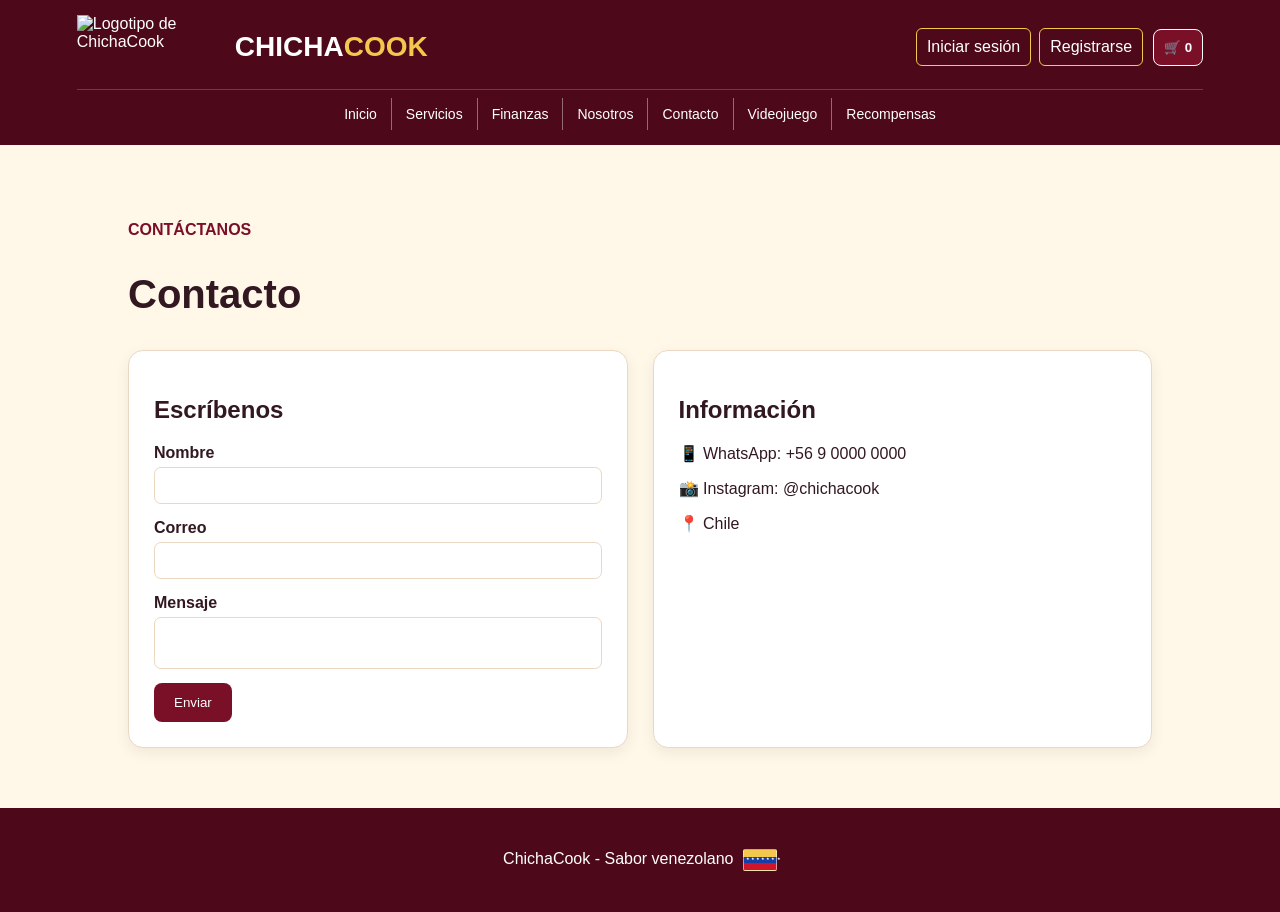
==== contacto.html @ 67ccfd41 "Add files via upload" ====
<!DOCTYPE html>
<html lang="es">
<head>
    <meta charset="UTF-8">
    <meta name="viewport" content="width=device-width, initial-scale=1.0">
    <link rel="icon" type="image/jpeg" href="imagenes/ChichaCook.png">
    <title>Contacto - ChichaCook</title>
    <link rel="stylesheet" href="css/style.css">
</head>
<body>

<header>
    <a class="logo" href="index.html" aria-label="ChichaCook, inicio">
        <img src="imagenes/ChichaCook.png" alt="Logotipo de ChichaCook">
        <span class="logo-name"><span>CHICHA</span><span class="logo-accent">COOK</span></span>
    </a>

    <nav class="main-nav" aria-label="Navegación principal">
        <a href="index.html">Inicio</a>
        <a href="servicios.html">Servicios</a>
        <a href="finanzas.html">Finanzas</a>
        <a href="nosotros.html">Nosotros</a>
        <a href="contacto.html">Contacto</a>
        <a href="videojuego.html">Videojuego</a>
        <a href="recompensas.html">Recompensas</a>
    </nav>

    <div class="header-actions">
        <nav class="account-nav" aria-label="Cuenta">
            <a href="login.html">Iniciar sesión</a>
            <a href="registrarse.html">Registrarse</a>
        </nav>
        <button type="button" onclick="mostrarCarrito()" aria-label="Mostrar carrito">🛒 <b id="cantidad">0</b></button>
    </div>
</header>

<section class="seccion">
    <p class="amarillo">CONTÁCTANOS</p>
    <h1>Contacto</h1>

    <div class="contacto">
        <div class="tarjeta">
            <h2>Escríbenos</h2>

            <form onsubmit="enviar(event)">
                <label>Nombre</label>
                <input id="nombre" type="text" required>

                <label>Correo</label>
                <input type="email" required>

                <label>Mensaje</label>
                <textarea required></textarea>

                <button class="boton" type="submit">Enviar</button>
            </form>
        </div>

        <div class="tarjeta">
            <h2>Información</h2>
            <p>📱 WhatsApp: +56 9 0000 0000</p>
            <p>📸 Instagram: @chichacook</p>
            <p>📍 Chile</p>
        </div>
    </div>
</section>

<footer>
    <p>ChichaCook - Sabor venezolano <span class="bandera-venezuela" role="img" aria-label="Bandera de Venezuela"></span></p>
</footer>

<div id="carrito" class="carrito"></div>

<script src="js/script.js"></script>
</body>
</html>
---- css/style.css ----
body {
    margin: 0;
    min-height: 100vh;
    display: flex;
    flex-direction: column;
    font-family: Arial;
    background: #fff8e8;
    color: #321820;
}

header {
    background: #4d0919;
    color: white;
    padding: 15px 6%;
    display: flex;
    align-items: center;
    flex-wrap: wrap;
    gap: 18px;
}

.logo {
    display: flex;
    align-items: center;
    gap: 8px;
    margin-right: auto;
    color: inherit;
    flex-shrink: 0;
    text-decoration: none;
}

.logo img {
    display: block;
    width: 150px;
    height: 64px;
    object-fit: contain;
}

.logo-name {
    color: white;
    font-size: 28px;
    font-weight: bold;
    line-height: 1;
    white-space: nowrap;
}

.logo-accent {
    color: #f2c94c;
}

.logo:focus-visible {
    outline: 2px solid #f2c94c;
    outline-offset: 4px;
}

header h2 {
    margin-right: 0;
}

header h2 span {
    color: #f2c94c;
}

.main-nav,
.account-nav {
    display: flex;
    align-items: center;
}

.main-nav {
    gap: 0;
}

.main-nav a {
    padding: 8px 11px;
    border-right: 1px solid #ffffff66;
    white-space: nowrap;
}

.main-nav a:last-child {
    border-right: 0;
}

.account-nav {
    gap: 8px;
}

.account-nav a {
    padding: 9px 10px;
    border: 1px solid #f2c94c;
    border-radius: 6px;
    white-space: nowrap;
}

.session-user {
    color: white;
    font-weight: bold;
    white-space: nowrap;
}

.session-points {
    padding: 7px 9px;
    color: #4d0919;
    background: #fff8e8;
    border: 1px solid #f2c94c;
    border-radius: 6px;
    font-size: 13px;
    font-weight: bold;
    white-space: nowrap;
}

.account-nav .logout-button {
    padding: 9px 10px;
    color: white;
    background: #7a1028;
    border: 1px solid #f2c94c;
    border-radius: 6px;
    white-space: nowrap;
}

.header-actions {
    display: flex;
    align-items: center;
    gap: 10px;
}

.main-nav a,
.account-nav a {
    color: white;
    text-decoration: none;
}

.main-nav a:hover,
.account-nav a:hover {
    color: #f2c94c;
}

header button {
    background: #7a1028;
    color: white;
    border: 1px solid white;
    padding: 10px;
    border-radius: 8px;
    cursor: pointer;
}

.inicio {
    padding: 80px 10%;
    display: flex;
    justify-content: space-between;
    align-items: center;
    gap: 30px;
}

.inicio div {
    max-width: 550px;
}

.inicio h1 {
    font-size: 50px;
}

.inicio h1 span {
    color: #7a1028;
}

.inicio a:not(.boton) {
    color: #7a1028;
    font-weight: bold;
}

.amarillo {
    color: #7a1028;
    font-weight: bold;
}

.boton {
    display: inline-block;
    background: #7a1028;
    color: white;
    border: none;
    padding: 12px 20px;
    border-radius: 8px;
    text-decoration: none;
    cursor: pointer;
    margin-top: 10px;
}

.boton:hover {
    background: #9d2940;
}

.seccion {
    padding: 60px 10%;
}

.seccion h1 {
    font-size: 40px;
}

.seccion h2 a {
    color: #7a1028;
    text-decoration: none;
}

.tarjeta {
    background: white;
    padding: 25px;
    border-radius: 15px;
    border: 1px solid #ead8c2;
    box-shadow: 0 5px 15px #0001;
}

.tarjetas {
    display: flex;
    gap: 20px;
    margin: 30px 0;
}

.tarjetas .tarjeta,
.precio {
    flex: 1;
}

.precio {
    background: #7a1028;
    color: white;
    padding: 25px;
    border-radius: 15px;
}

.precio h2 {
    color: #f2c94c;
}

.pedido {
    display: flex;
    gap: 25px;
}

.pedido .tarjeta {
    flex: 1;
}

label {
    display: block;
    margin-top: 15px;
    font-weight: bold;
}

select,
input,
textarea {
    width: 100%;
    padding: 10px;
    margin-top: 5px;
    border: 1px solid #ead8c2;
    border-radius: 7px;
    box-sizing: border-box;
}

textarea {
    resize: none;
}

.vaso {
    font-size: 80px;
}

.contacto {
    display: flex;
    gap: 25px;
}

.contacto .tarjeta {
    flex: 1;
}

.login-container {
    display: grid;
    grid-template-columns: minmax(240px, 360px) minmax(300px, 440px);
    align-items: stretch;
    justify-content: center;
    gap: 24px;
    padding: 55px 20px;
}

.auth-welcome {
    display: flex;
    flex-direction: column;
    justify-content: center;
    padding: 38px 32px;
    color: white;
    background: #4d0919;
    border-bottom: 6px solid #f2c94c;
    border-radius: 8px;
    box-sizing: border-box;
}

.auth-welcome h1 {
    margin: 8px 0 14px;
    color: white;
    font-size: 34px;
}

.auth-welcome p:last-child {
    margin-bottom: 0;
    line-height: 1.6;
}

.auth-eyebrow {
    margin: 0;
    color: #f2c94c;
    font-size: 13px;
    font-weight: bold;
}

.login-form,
.register-form {
    width: 100%;
    max-width: 440px;
    padding: 30px;
    background: white;
    border: 2px solid #7a1028;
    border-top: 6px solid #f2c94c;
    border-radius: 8px;
    box-shadow: 0 8px 24px #4d091922;
    box-sizing: border-box;
}

.login-form h2,
.register-form h2 {
    margin: 0 0 22px;
    color: #7a1028;
    text-align: center;
}

.login-form input:focus,
.register-form input:focus {
    outline: 2px solid #f2c94c;
    border-color: #7a1028;
}

.password-field {
    position: relative;
}

.password-field input {
    padding-right: 82px;
}

.password-toggle {
    position: absolute;
    top: 50%;
    right: 8px;
    padding: 6px 8px;
    color: #7a1028;
    background: white;
    border: 0;
    border-radius: 5px;
    font: inherit;
    font-size: 13px;
    font-weight: bold;
    cursor: pointer;
    transform: translateY(-50%);
}

.password-toggle:focus-visible {
    outline: 2px solid #f2c94c;
    outline-offset: 2px;
}

.btn-submit {
    width: 100%;
    margin-top: 22px;
    padding: 12px 18px;
    color: white;
    background: #7a1028;
    border: 0;
    border-radius: 6px;
    font: inherit;
    font-weight: bold;
    cursor: pointer;
}

.btn-submit:hover {
    background: #9d2940;
}

.form-footer {
    margin-top: 18px;
    text-align: center;
}

.form-footer a {
    color: #7a1028;
}

.recovery-link {
    display: block;
    margin: 12px auto 0;
    padding: 0;
    color: #7a1028;
    background: none;
    border: 0;
    font: inherit;
    text-decoration: underline;
    cursor: pointer;
}

.recovery-dialog {
    width: min(440px, calc(100% - 40px));
    max-width: none;
    padding: 0;
    border: 2px solid #7a1028;
    border-top: 6px solid #f2c94c;
    border-radius: 8px;
    box-shadow: 0 12px 36px #0004;
}

.recovery-dialog::backdrop {
    background: #32182099;
}

.recovery-form {
    position: relative;
    padding: 30px;
}

.recovery-form h2 {
    margin: 0 32px 12px 0;
    color: #7a1028;
}

.recovery-form input:focus {
    outline: 2px solid #f2c94c;
    border-color: #7a1028;
}

.recovery-notice,
.recovery-message {
    line-height: 1.5;
}

.recovery-notice {
    margin: 0 0 18px;
    color: #5c4a4d;
    font-size: 14px;
}

.recovery-message {
    margin: 14px 0 0;
    color: #4d0919;
    font-weight: bold;
}

.recovery-close {
    position: absolute;
    top: 12px;
    right: 14px;
    padding: 2px 8px;
    color: #4d0919;
    background: transparent;
    border: 0;
    font-size: 26px;
    cursor: pointer;
}

footer {
    background: #4d0919;
    color: white;
    text-align: center;
    padding: 25px;
    margin-top: auto;
}

.bandera-venezuela {
    position: relative;
    display: inline-block;
    width: 34px;
    height: 22px;
    margin-left: 5px;
    vertical-align: middle;
    border: 1px solid #ffffff88;
    border-radius: 2px;
    background: linear-gradient(to bottom, #f2c94c 0 33.33%, #173ea5 33.33% 66.66%, #cf142b 66.66% 100%);
    box-sizing: border-box;
}

.bandera-venezuela::after {
    position: absolute;
    top: 7px;
    left: 2px;
    width: calc(100% - 4px);
    color: white;
    content: "★ ★ ★ ★ ★ ★ ★";
    font-size: 4px;
    line-height: 1;
    text-align: center;
    white-space: nowrap;
}

.carrito {
    display: none;
    position: fixed;
    right: 20px;
    top: 80px;
    width: 300px;
    max-width: calc(100% - 40px);
    max-height: calc(100vh - 100px);
    overflow-y: auto;
    background: white;
    padding: 20px;
    border: 3px solid #f2c94c;
    border-radius: 15px;
    box-shadow: 0 5px 20px #0004;
    z-index: 10;
    box-sizing: border-box;
}

.carrito.mostrar {
    display: block;
}

.cart-item {
    padding: 12px 0;
    border-bottom: 1px solid #ead8c2;
}

.cart-item label {
    margin-top: 8px;
}

.cart-actions {
    display: flex;
    gap: 8px;
}

.cart-actions .boton {
    flex: 1;
    margin-top: 8px;
    padding: 9px 10px;
}

.trabajadores {
    display: grid;
    grid-template-columns: repeat(3, 1fr);
    gap: 20px;
    margin-top: 30px;
}

.trabajador {
    background: white;
    padding: 25px;
    text-align: center;
    border-radius: 15px;
    border: 1px solid #ead8c2;
    box-shadow: 0 5px 15px #0001;
}

.trabajador h2 {
    color: #7a1028;
    margin-bottom: 5px;
}

.trabajador h3 {
    color: #9d2940;
}

.foto {
    font-size: 65px;
    background: #f8e7b6;
    width: 100px;
    height: 100px;
    margin: auto;
    border-radius: 50%;
    display: flex;
    align-items: center;
    justify-content: center;
    object-fit: cover;
}

.trabajador img.foto {
    display: block;
    width: 150px;
    height: 150px;
    border: 4px solid #f2c94c;
    outline: 3px solid #7a1028;
    box-sizing: border-box;
    object-position: center 25%;
    box-shadow: 0 4px 12px #4d091933;
}

.game-result-popup {
    position: fixed;
    top: 50%;
    left: 50%;
    z-index: 1000;
    display: grid;
    min-width: 230px;
    max-width: calc(100% - 32px);
    box-sizing: border-box;
    gap: 8px;
    padding: 22px 28px;
    color: #321820;
    background: white;
    border: 2px solid #d9b544;
    border-radius: 14px;
    box-shadow: 0 12px 36px #0005;
    text-align: center;
    visibility: hidden;
    opacity: 0;
    pointer-events: none;
    transform: translate(-50%, -45%) scale(.96);
    transition: opacity 160ms ease, transform 160ms ease, visibility 160ms;
}

.game-result-popup.is-visible {
    visibility: visible;
    opacity: 1;
    transform: translate(-50%, -50%) scale(1);
}

.game-result-popup strong {
    font-size: 24px;
}

.game-result-popup span {
    font-size: 17px;
    font-weight: bold;
}

.game-result-popup.is-win {
    min-width: min(380px, calc(100vw - 32px));
    gap: 12px;
    padding: 34px 40px;
    color: #124b32;
    background: linear-gradient(145deg, #fffef7, #e4f8e9);
    border: 4px solid #248451;
    box-shadow: 0 18px 55px #0007, 0 0 0 8px #f2c94c66;
}

.game-result-popup.is-win strong {
    font-size: clamp(34px, 8vw, 46px);
    text-shadow: 0 2px #f2c94c;
}

.game-result-popup.is-win span {
    font-size: clamp(22px, 5vw, 28px);
}

.game-result-popup.is-loss {
    color: #8f1025;
    background: linear-gradient(145deg, #fffafa, #ffe3e6);
    border: 4px solid #c51f35;
}

.game-result-popup.is-visible.is-loss {
    animation: game-loss-border-pulse 700ms ease-in-out infinite alternate;
}

.game-result-popup.is-loss strong {
    color: #b3122b;
    font-size: 30px;
}

@keyframes game-loss-border-pulse {
    from {
        border-color: #c51f35;
        box-shadow: 0 12px 36px #0005, 0 0 0 2px #c51f3544;
    }
    to {
        border-color: #850019;
        box-shadow: 0 14px 40px #0006, 0 0 0 8px #c51f3533;
    }
}

.game-result-popup.is-tie {
    border-color: #d6a900;
}

.game-confetti {
    position: fixed;
    inset: 0;
    z-index: 1001;
    overflow: hidden;
    pointer-events: none;
}

.game-confetti-piece {
    position: absolute;
    top: -24px;
    width: 10px;
    height: 16px;
    background: #f2c94c;
    animation: game-confetti-fall 2.4s ease-in forwards;
}

.game-confetti-piece:nth-child(3n) {
    background: #c51f35;
}

.game-confetti-piece:nth-child(3n + 1) {
    background: #248451;
}

.game-confetti-piece:nth-child(4n) {
    width: 8px;
    height: 12px;
    border-radius: 50%;
}

@keyframes game-confetti-fall {
    from {
        opacity: 1;
        transform: translate3d(0, -5vh, 0) rotate(0);
    }
    to {
        opacity: 0;
        transform: translate3d(var(--confetti-drift), 110vh, 0) rotate(800deg);
    }
}

.game-page {
    width: min(100% - 48px, 1040px);
    margin: 0 auto;
    padding: 48px 0 64px;
    box-sizing: border-box;
}

.game-welcome {
    display: flex;
    align-items: center;
    gap: 28px;
    padding: 32px;
    color: white;
    background: #4d0919;
    border-bottom: 6px solid #f2c94c;
    border-radius: 16px;
    box-shadow: 0 8px 24px #4d091922;
}

.blackjack-welcome-card {
    display: flex;
    width: 78px;
    height: 108px;
    flex: 0 0 auto;
    flex-direction: column;
    justify-content: space-between;
    padding: 8px;
    color: #c51f35;
    background: white;
    border: 2px solid #f2c94c;
    border-radius: 10px;
    box-shadow: 0 5px 12px #0004;
    box-sizing: border-box;
}

.blackjack-welcome-card span:last-child {
    align-self: flex-end;
    transform: rotate(180deg);
}

.blackjack-welcome-card strong {
    align-self: center;
    font-size: 36px;
    line-height: 1;
}

.roulette-welcome {
    margin-top: 30px;
}

.roulette-welcome-icon {
    display: grid;
    width: 88px;
    height: 88px;
    flex: 0 0 auto;
    place-items: center;
    color: #4d0919;
    background: #fff8e8;
    border: 3px solid #f2c94c;
    border-radius: 50%;
    font-size: 48px;
}

.game-eyebrow {
    margin: 0;
    color: #a32840;
    font-size: 13px;
    font-weight: bold;
    letter-spacing: 1.4px;
}

.game-welcome .game-eyebrow {
    color: #f2c94c;
}

.game-welcome h1 {
    margin: 8px 0 10px;
    font-size: clamp(26px, 4vw, 38px);
    line-height: 1.15;
}

.game-welcome div > p:last-child {
    margin: 0;
    color: #fff4e4;
    line-height: 1.6;
}

.blackjack-section {
    margin-top: 30px;
    padding: 28px;
    background: white;
    border: 1px solid #ead8c2;
    border-radius: 16px;
    box-shadow: 0 8px 24px #32182012;
}

.blackjack-heading,
.blackjack-footer {
    display: flex;
    align-items: center;
    justify-content: space-between;
    gap: 18px;
}

.blackjack-heading h2 {
    margin: 6px 0 0;
    color: #4d0919;
    font-size: 28px;
}

.blackjack-score {
    display: flex;
    flex-wrap: wrap;
    gap: 10px;
}

.blackjack-score span {
    padding: 10px 14px;
    color: #4d0919;
    background: #fff8e8;
    border: 1px solid #ead8c2;
    border-radius: 999px;
    white-space: nowrap;
}

.blackjack-score strong {
    margin-left: 4px;
    color: #7a1028;
}

.blackjack-table {
    display: grid;
    gap: 18px;
    margin: 24px 0;
    padding: 22px;
    background: #176244;
    border: 5px solid #4d0919;
    border-radius: 24px;
    box-shadow: inset 0 0 0 2px #f2c94c;
}

.blackjack-hand {
    min-height: 142px;
    padding: 16px;
    color: white;
    background: #ffffff0d;
    border: 1px solid #ffffff38;
    border-radius: 14px;
}

.hand-heading {
    display: flex;
    align-items: center;
    justify-content: space-between;
    gap: 12px;
}

.hand-heading h3 {
    margin: 0;
    font-size: 20px;
}

.hand-total {
    color: #f2c94c;
    font-weight: bold;
}

.playing-cards {
    display: flex;
    flex-wrap: wrap;
    gap: 12px;
    min-height: 106px;
    margin-top: 14px;
}

.playing-card {
    position: relative;
    display: flex;
    width: 72px;
    height: 102px;
    flex: 0 0 auto;
    flex-direction: column;
    justify-content: space-between;
    padding: 8px;
    color: #321820;
    background: #fffdf7;
    border: 2px solid #ead8c2;
    border-radius: 9px;
    box-shadow: 0 4px 8px #0003;
    box-sizing: border-box;
}

.playing-card.is-dealing {
    animation: card-deal 420ms cubic-bezier(.2, .8, .25, 1) both;
}

.playing-card.is-revealing {
    transform-origin: center;
    animation: card-reveal 460ms ease-out both;
}

.playing-cards .playing-card:nth-child(2) {
    animation-delay: 90ms;
}

.playing-cards .playing-card:nth-child(3) {
    animation-delay: 160ms;
}

.playing-cards .playing-card:nth-child(4) {
    animation-delay: 230ms;
}

.playing-card .card-corner {
    font-size: 16px;
    font-weight: bold;
    line-height: 1;
}

.playing-card .card-suit {
    align-self: center;
    font-size: 32px;
    line-height: 1;
}

.playing-card.is-red {
    color: #c51f35;
}

.playing-card.is-hidden {
    align-items: center;
    justify-content: center;
    color: white;
    background: repeating-linear-gradient(45deg, #7a1028, #7a1028 8px, #9d2940 8px, #9d2940 16px);
    border: 3px solid #f2c94c;
    font-size: 30px;
}

.blackjack-footer {
    padding-top: 18px;
    border-top: 1px solid #ead8c2;
}

.blackjack-footer p {
    margin: 0;
    color: #5c4045;
    font-weight: bold;
    line-height: 1.5;
}

.blackjack-footer .blackjack-message {
    flex: 1 1 240px;
    min-height: 24px;
    padding: 14px 16px;
    background: #fff8e8;
    border-left: 4px solid #f2c94c;
    border-radius: 8px;
}

.blackjack-message.is-win {
    color: #176244;
    background: #e8f5ed;
    border-left-color: #248451;
}

.blackjack-message.is-loss {
    color: #7a1028;
    background: #fff0f1;
    border-left-color: #c51f35;
}

.blackjack-message.is-tie {
    color: #634c00;
    background: #fff8d9;
    border-left-color: #d6a900;
}

.blackjack-message.message-pop {
    animation: message-pop 280ms ease-out;
}

.blackjack-actions {
    display: flex;
    flex-wrap: wrap;
    justify-content: flex-end;
    gap: 8px;
}

.bet-control {
    display: flex;
    align-items: center;
    gap: 8px;
    margin: 0;
    color: #4d0919;
    font-size: 14px;
}

.bet-control input {
    width: 100px;
    margin: 0;
    padding: 10px;
    font: inherit;
    font-weight: bold;
}

.bet-control input:focus-visible {
    outline: 2px solid #f2c94c;
    border-color: #7a1028;
}

.blackjack-actions .bet-control input:disabled {
    background: #f2ece7;
}

.blackjack-actions .boton {
    margin-top: 0;
    font: inherit;
    font-weight: bold;
}

.blackjack-actions .boton:disabled {
    background: #a99a9c;
    cursor: not-allowed;
}

.roulette-section {
    margin-top: 30px;
    padding: 28px;
    background: white;
    border: 1px solid #ead8c2;
    border-radius: 16px;
    box-shadow: 0 8px 24px #32182012;
}

.roulette-heading {
    display: flex;
    align-items: center;
    justify-content: space-between;
    gap: 18px;
}

.roulette-heading h2 {
    margin: 6px 0;
    color: #4d0919;
    font-size: 28px;
}

.roulette-heading div > p:last-child {
    margin: 0;
    color: #5c4045;
}

.roulette-countdown {
    width: 100%;
    margin: 0;
    padding: 10px 12px;
    color: #4d0919;
    background: #fff8e8;
    border: 1px solid #f2c94c;
    border-radius: 8px;
    font-size: 14px;
    font-weight: bold;
    line-height: 1.4;
    text-align: center;
}

.roulette-balance {
    flex: 0 0 auto;
    margin: 0;
    padding: 10px 14px;
    color: #4d0919;
    background: #fff8e8;
    border: 1px solid #ead8c2;
    border-radius: 999px;
    font-weight: bold;
}

.roulette-balance strong {
    color: #7a1028;
}

.roulette-layout {
    display: grid;
    grid-template-columns: minmax(0, 1fr) minmax(290px, 320px);
    align-items: start;
    gap: 24px;
    margin-top: 24px;
}

.roulette-table-wrap {
    min-width: 0;
    padding: 14px;
    overflow-x: hidden;
    background: #176244;
    border: 4px solid #4d0919;
    border-radius: 16px;
    box-shadow: inset 0 0 0 2px #f2c94c;
}

.roulette-felt {
    display: grid;
    min-width: 0;
    grid-template-columns: 38px repeat(12, minmax(0, 1fr)) 44px;
    grid-template-rows: repeat(5, 44px);
    gap: 4px;
}

.roulette-board {
    display: contents;
}

.roulette-number {
    position: relative;
    color: white;
    background: #252525;
    border: 1px solid #ffffffaa;
    border-radius: 5px;
    font: inherit;
    font-weight: bold;
    cursor: pointer;
    transition: transform 120ms ease, box-shadow 120ms ease;
}

.roulette-number.is-red {
    background: #c51f35;
}

.roulette-number.is-green {
    background: #16844f;
}

.roulette-number.is-on-bet,
.roulette-bet-choice.is-on-bet {
    box-shadow: inset 0 0 0 3px #f2c94c;
}

.roulette-chip {
    position: absolute;
    top: -6px;
    right: -5px;
    z-index: 3;
    display: grid;
    width: 19px;
    height: 19px;
    place-items: center;
    color: #4d0919;
    background: #f2c94c;
    border: 1px solid white;
    border-radius: 50%;
    font-size: 11px;
    line-height: 1;
}

.roulette-number:hover,
.roulette-number.is-selected {
    z-index: 1;
    outline: 3px solid #f2c94c;
    outline-offset: 1px;
    transform: scale(1.06);
}

.roulette-number:focus-visible,
.roulette-bet-choice:focus-visible,
.roulette-play .boton:focus-visible {
    outline: 3px solid #f2c94c;
    outline-offset: 3px;
}

.roulette-bet-options {
    display: contents;
}

.roulette-bet-choice {
    position: relative;
    width: 100%;
    min-width: 0;
    padding: 4px 2px;
    color: #321820;
    background: white;
    border: 1px solid #f2c94c;
    border-radius: 3px;
    font: inherit;
    font-size: 12px;
    font-weight: bold;
    cursor: pointer;
}

.roulette-quick-bets {
    display: flex;
    flex-wrap: wrap;
    align-items: center;
    justify-content: center;
    gap: 7px;
}

.roulette-quick-bets > span {
    width: 100%;
    color: #4d0919;
    font-size: 13px;
    font-weight: bold;
}

.roulette-chip-choice {
    min-width: 52px;
    padding: 7px 10px;
    color: #4d0919;
    background: #fff8e8;
    border: 1px solid #d9b544;
    border-radius: 999px;
    font: inherit;
    font-size: 13px;
    font-weight: bold;
    cursor: pointer;
}

.roulette-chip-choice[aria-pressed="true"] {
    color: white;
    background: #7a1028;
    border-color: #7a1028;
}

.roulette-chip-choice:disabled {
    cursor: not-allowed;
    opacity: .6;
}

.roulette-bet-choice.is-selected {
    outline: 2px solid #f2c94c;
    border-color: #7a1028;
}

.roulette-bet-choice.roulette-red {
    color: white;
    background: #c51f35;
    border-color: #c51f35;
}

.roulette-bet-choice.roulette-black {
    color: white;
    background: #252525;
    border-color: #252525;
}

.roulette-column-bet,
.roulette-dozen-bet {
    color: white;
    background: #176244;
    border-color: #f2c94c;
}

.roulette-outside-bet {
    font-size: 11px;
}

.roulette-selection {
    min-height: 22px;
    margin: 14px 0 0;
    color: white;
    font-weight: bold;
}

.roulette-pending {
    margin-top: 12px;
    padding: 12px;
    color: #321820;
    background: #fff8e8;
    border: 1px solid #f2c94c;
    border-radius: 6px;
}

.roulette-pending-heading {
    display: flex;
    align-items: center;
    justify-content: space-between;
    gap: 8px;
    font-size: 14px;
}

.roulette-clear-bets {
    padding: 5px 8px;
    color: #7a1028;
    background: white;
    border: 1px solid #d8b6bb;
    border-radius: 4px;
    font: inherit;
    font-size: 12px;
    cursor: pointer;
}

.roulette-clear-bets:disabled {
    cursor: not-allowed;
    opacity: .5;
}

.roulette-pending-list {
    display: grid;
    height: 112px;
    gap: 6px;
    margin: 10px 0 0;
    padding: 0;
    overflow-y: auto;
    overscroll-behavior: contain;
    list-style: none;
}

.roulette-pending-list li.is-empty {
    align-self: start;
    color: #806d68;
    font-style: italic;
}

.roulette-pending-list li {
    display: grid;
    grid-template-columns: minmax(0, 1fr) auto;
    align-items: center;
    gap: 8px;
    font-size: 13px;
}

@media (max-width: 600px) {
    .roulette-pending-list {
        height: 96px;
    }
}

.roulette-total-bet {
    margin: 10px 0 0;
    padding-top: 8px;
    border-top: 1px solid #ead8c2;
    font-size: 13px;
    font-weight: bold;
    line-height: 1.45;
}

.roulette-play {
    display: flex;
    align-items: center;
    flex-direction: column;
    gap: 12px;
    text-align: center;
}

.roulette-wheel {
    position: relative;
    display: grid;
    width: 320px;
    height: 320px;
    max-width: 100%;
    place-items: center;
    background: #4d0919;
    border: 8px solid #f2c94c;
    border-radius: 50%;
    box-shadow: 0 5px 14px #32182033, inset 0 0 0 6px #4d0919;
}

.roulette-wheel::before {
    position: absolute;
    z-index: 4;
    top: -2px;
    left: 50%;
    width: 0;
    height: 0;
    border-top: 20px solid #f2c94c;
    border-right: 11px solid transparent;
    border-left: 11px solid transparent;
    content: "";
    filter: drop-shadow(0 2px 2px #0008);
    transform: translateX(-50%);
}

.roulette-wheel-ring {
    position: absolute;
    inset: 8px;
    --wheel-radius: 126px;
    overflow: hidden;
    border: 3px solid #f2c94c;
    border-radius: 50%;
    box-shadow: inset 0 0 0 4px #4d0919;
}

.roulette-wheel-ring.is-idle {
    animation: roulette-idle-spin 90s linear infinite;
}

.roulette-wheel-number {
    position: absolute;
    top: 50%;
    left: 50%;
    z-index: 1;
    min-width: 20px;
    color: white;
    font-size: 11px;
    font-weight: bold;
    text-align: center;
    text-shadow: 0 1px 2px #000;
    user-select: none;
}

.roulette-wheel-number-label {
    display: block;
}

.roulette-wheel-ring.is-idle .roulette-wheel-number-label {
    animation: roulette-label-counter-spin 90s linear infinite;
}

.roulette-ball-track {
    position: absolute;
    z-index: 1;
    inset: 8px;
    border-radius: 50%;
    opacity: 0;
    pointer-events: none;
    transition: opacity 180ms ease;
    transform: rotate(0);
}

.roulette-ball-track.is-revealed {
    opacity: 1;
}

.roulette-ball-track.is-spinning {
    animation: roulette-ball-spin var(--ball-duration, 8500ms) cubic-bezier(.25, .1, .25, 1) both;
}

.roulette-ball-track.is-spinning .roulette-ball {
    animation: roulette-ball-drop var(--ball-duration, 8500ms) ease-in both;
}

.roulette-ball-track.is-landed .roulette-ball {
    top: 18px;
}

.roulette-ball {
    position: absolute;
    top: 2px;
    left: 50%;
    width: 12px;
    height: 12px;
    background: radial-gradient(circle at 35% 30%, #fff, #ddd 60%, #777);
    border: 1px solid #4d0919;
    border-radius: 50%;
    box-shadow: 0 1px 4px #0009;
    transform: translateX(-50%);
}

.roulette-wheel #roulette-result {
    position: relative;
    z-index: 2;
    display: grid;
    width: 66px;
    height: 66px;
    place-items: center;
    color: #f2c94c;
    background: #4d0919;
    border: 2px solid #f2c94c;
    border-radius: 50%;
    font-size: 24px;
    font-weight: bold;
}

.roulette-play .bet-control {
    justify-content: center;
}

.roulette-max-bet {
    padding: 9px 14px;
    color: #4d0919;
    background: #fff8e8;
    border: 1px solid #d9b544;
    border-radius: 6px;
    font: inherit;
    font-weight: bold;
    cursor: pointer;
}

.roulette-max-bet:hover:not(:disabled) {
    background: #f2c94c;
}

.roulette-add-bet {
    width: 100%;
    max-width: 220px;
    padding: 10px 14px;
    color: white;
    background: #176244;
    border: 1px solid #0f4b33;
    border-radius: 6px;
    font: inherit;
    font-weight: bold;
    cursor: pointer;
}

.roulette-bet-actions {
    display: grid;
    width: 100%;
    max-width: 320px;
    grid-template-columns: 1fr 1fr;
    gap: 8px;
}

.roulette-bet-actions .roulette-add-bet {
    max-width: none;
}

.roulette-undo-bet {
    padding: 10px 12px;
    color: #7a1028;
    background: white;
    border: 1px solid #d8b6bb;
    border-radius: 6px;
    font: inherit;
    font-weight: bold;
    cursor: pointer;
}

.roulette-undo-bet:disabled {
    cursor: not-allowed;
    opacity: .55;
}

.roulette-undo-bet:hover:not(:disabled) {
    background: #fff0f1;
}

.roulette-add-bet:hover:not(:disabled) {
    background: #0f4b33;
}

.roulette-play .boton {
    width: 100%;
    max-width: 220px;
    margin-top: 0;
    font: inherit;
    font-weight: bold;
}

.roulette-play .boton:disabled,
.roulette-add-bet:disabled,
.roulette-max-bet:disabled,
.roulette-bet-choice:disabled,
.roulette-number:disabled,
.bet-control input:disabled {
    cursor: not-allowed;
    opacity: .65;
}

.roulette-message {
    min-height: 42px;
    margin: 0;
    color: #5c4045;
    font-weight: bold;
    line-height: 1.5;
}

.roulette-message.is-win {
    color: #176244;
}

.roulette-message.is-loss {
    color: #7a1028;
}

@keyframes roulette-idle-spin {
    from {
        transform: rotate(var(--wheel-start-angle, 0deg));
    }
    to {
        transform: rotate(calc(var(--wheel-start-angle, 0deg) + 360deg));
    }
}

@keyframes roulette-label-counter-spin {
    from {
        transform: rotate(calc(0deg - var(--wheel-start-angle, 0deg)));
    }
    to {
        transform: rotate(calc(0deg - var(--wheel-start-angle, 0deg) - 360deg));
    }
}

@keyframes roulette-ball-spin {
    from {
        transform: rotate(var(--ball-start-angle, 0deg));
    }
    to {
        transform: rotate(var(--ball-end-angle, -1080deg));
    }
}

@keyframes roulette-ball-drop {
    from {
        top: 2px;
    }
    to {
        top: 18px;
    }
}

@keyframes card-deal {
    from {
        opacity: 0;
        transform: translate(-28px, -18px) rotate(-12deg) scale(.82);
    }
    to {
        opacity: 1;
        transform: translate(0, 0) rotate(0) scale(1);
    }
}

@keyframes card-reveal {
    from {
        opacity: .55;
        transform: rotateY(90deg);
    }
    to {
        opacity: 1;
        transform: rotateY(0);
    }
}

@keyframes message-pop {
    from {
        opacity: .5;
        transform: translateY(5px) scale(.98);
    }
    to {
        opacity: 1;
        transform: translateY(0) scale(1);
    }
}

@media (prefers-reduced-motion: reduce) {
    .game-result-popup.is-visible.is-loss {
        animation: none;
        border-color: #c51f35;
        box-shadow: 0 12px 36px #0005, 0 0 0 4px #c51f3533;
    }

    .game-confetti-piece {
        animation-duration: 1ms;
        animation-delay: 0ms !important;
    }

    .playing-card.is-dealing,
    .playing-card.is-revealing,
    .blackjack-message.message-pop,
    .roulette-wheel-ring.is-idle,
    .roulette-wheel-ring.is-idle .roulette-wheel-number-label,
    .roulette-ball-track.is-spinning,
    .roulette-ball-track.is-spinning .roulette-ball {
        animation-duration: 1ms;
        animation-iteration-count: 1;
    }
}

.rewards-page {
    width: min(100% - 48px, 1000px);
    margin: 0 auto;
    padding: 54px 0 68px;
    box-sizing: border-box;
}

.rewards-welcome {
    padding: 36px;
    color: white;
    background: #4d0919;
    border-bottom: 6px solid #f2c94c;
    border-radius: 10px;
    box-shadow: 0 8px 24px #4d091922;
}

.rewards-eyebrow {
    margin: 0;
    color: #a32840;
    font-size: 13px;
    font-weight: bold;
    letter-spacing: 1.4px;
}

.rewards-welcome .rewards-eyebrow {
    color: #f2c94c;
}

.rewards-welcome h1 {
    margin: 10px 0;
    font-size: clamp(30px, 5vw, 42px);
}

.rewards-welcome p:last-child {
    margin: 0;
    color: #fff4e4;
    line-height: 1.6;
}

.reward-card {
    display: flex;
    align-items: center;
    gap: 28px;
    margin-top: 28px;
    padding: 32px;
    background: white;
    border: 1px solid #ead8c2;
    border-left: 5px solid #f2c94c;
    border-radius: 10px;
    box-shadow: 0 8px 24px #32182012;
}

.reward-icon {
    display: grid;
    width: 144px;
    height: 144px;
    flex: 0 0 auto;
    place-items: center;
    background: #fff8e8;
    border: 2px solid #f2c94c;
    border-radius: 50%;
    font-size: 76px;
}

.reward-details h2 {
    margin: 6px 0 10px;
    color: #4d0919;
    font-size: 30px;
}

.reward-details {
    min-width: 0;
}

.reward-details > p:not(.rewards-eyebrow):not(.reward-cost):not(.redeem-message) {
    margin: 0;
    color: #5c4045;
    line-height: 1.6;
}

.reward-details .reward-balance {
    margin-top: 14px !important;
    color: #176244 !important;
    font-weight: bold;
}

.reward-status {
    display: inline-flex;
    max-width: 100%;
    margin: 12px 0 0 !important;
    padding: 7px 11px;
    color: #176244 !important;
    background: #e8f3ec;
    border-radius: 999px;
    font-size: 13px;
    font-weight: bold;
    line-height: 1.4;
}

.reward-status.is-redeemed {
    color: #5c4045 !important;
    background: #f0e9e5;
}

.reward-cost {
    margin: 18px 0 4px;
    color: #7a1028;
    font-size: 32px;
    font-weight: bold;
}

.reward-cost span {
    font-size: 17px;
}

.reward-details .boton {
    font: inherit;
    font-weight: bold;
}

.reward-details .boton:disabled {
    background: #6b806f;
    cursor: default;
}

.redeem-message {
    margin: 14px 0 0;
    color: #176244;
    font-weight: bold;
    line-height: 1.5;
}

.redeem-message.is-redeem-error {
    color: #7a1028;
}

@media (max-width: 1100px) {
    .roulette-layout {
        grid-template-columns: minmax(0, 1fr);
    }

    .roulette-play {
        display: grid;
        grid-template-columns: minmax(220px, 340px) minmax(0, 1fr);
        justify-items: center;
    }

    .roulette-wheel {
        grid-row: span 5;
    }
}

@media (min-width: 901px) {
    header {
        display: grid;
        grid-template-columns: minmax(0, 1fr) auto;
        gap: 10px 24px;
    }

    .logo {
        grid-column: 1;
        grid-row: 1;
    }

    .header-actions {
        grid-column: 2;
        grid-row: 1;
    }

    .main-nav {
        grid-column: 1 / -1;
        grid-row: 2;
        flex-wrap: wrap;
        justify-content: center;
        border-top: 1px solid #ffffff33;
        padding-top: 8px;
    }

    .main-nav a {
        padding: 8px 14px;
        font-size: 14px;
    }

    .session-user {
        max-width: 180px;
        overflow: hidden;
        text-overflow: ellipsis;
    }

    .login-container {
        width: min(calc(100% - 48px), 1040px);
        grid-template-columns: minmax(300px, .9fr) minmax(380px, 1fr);
        gap: 0;
        margin: auto;
        padding: 64px 24px;
    }

    .auth-welcome {
        padding: 48px 40px;
        border-radius: 16px 0 0 16px;
    }

    .auth-welcome h1 {
        font-size: clamp(32px, 3vw, 42px);
    }

    .login-form,
    .register-form {
        max-width: none;
        padding: 42px;
        border-left: 0;
        border-radius: 0 16px 16px 0;
    }
}

@media (max-width: 900px) {
    header {
        justify-content: space-between;
        padding-right: 4%;
        padding-left: 4%;
    }

    .logo {
        margin-right: 0;
    }

    .main-nav {
        order: 3;
        flex: 1 0 100%;
        flex-wrap: wrap;
        justify-content: center;
        padding: 5px 0;
    }

    .header-actions {
        margin-left: auto;
    }
}

@media (max-width: 700px) {
    header {
        gap: 10px;
        padding: 12px 5%;
    }

    .logo {
        margin-right: 0;
    }

    .logo img {
        width: 118px;
        height: 52px;
    }

    .logo-name {
        font-size: 23px;
    }

    .login-container {
        grid-template-columns: minmax(0, 440px);
        gap: 16px;
        padding: 36px 20px;
    }

    .auth-welcome,
    .login-form,
    .register-form {
        border-radius: 12px;
    }

    .auth-welcome {
        padding: 26px 24px;
    }

    .auth-welcome h1 {
        font-size: 28px;
    }

    .header-actions {
        flex-wrap: wrap;
        justify-content: flex-end;
        gap: 6px;
    }

    .account-nav {
        flex-wrap: wrap;
        gap: 6px;
    }

    .account-nav a {
        padding: 8px 7px;
        font-size: 13px;
    }

    .main-nav {
        display: grid;
        grid-template-columns: repeat(2, minmax(0, 1fr));
        gap: 4px;
        justify-content: stretch;
        padding: 0;
    }

    .main-nav a {
        padding: 9px 6px;
        border: 0;
        border-radius: 6px;
        background: #ffffff12;
        text-align: center;
    }

    .inicio,
    .pedido,
    .tarjetas,
    .contacto {
        flex-direction: column;
    }

    .inicio h1 {
        font-size: clamp(32px, 8vw, 42px);
        line-height: 1.1;
    }

    .inicio {
        align-items: stretch;
        padding: 44px 6%;
    }

    .inicio > div {
        max-width: none;
    }

    .inicio .boton {
        display: block;
        text-align: center;
    }

    .seccion h1 {
        font-size: clamp(30px, 7vw, 38px);
    }

    .tarjeta {
        padding: 20px;
    }

    .trabajadores {
        grid-template-columns: repeat(2, minmax(0, 1fr));
    }

    .seccion {
        padding: 40px 5%;
    }

    footer {
        padding: 20px 12px;
    }

    .carrito {
        top: 12px;
        right: 12px;
        width: min(340px, calc(100% - 24px));
        max-height: calc(100dvh - 24px);
    }

    .game-page {
        width: min(100% - 32px, 640px);
        padding: 32px 0 44px;
    }

    .rewards-page {
        width: min(100% - 32px, 640px);
        padding: 36px 0 48px;
    }

    .game-welcome {
        gap: 20px;
        padding: 26px;
    }

    .blackjack-welcome-card {
        width: 70px;
        height: 98px;
    }

    .blackjack-section {
        padding: 22px;
    }

    .blackjack-footer {
        align-items: stretch;
        flex-direction: column;
        gap: 10px;
    }

    .blackjack-footer .blackjack-message {
        flex: 0 1 auto;
        min-height: 0;
        margin: 0;
        font-size: 14px;
        padding: 9px 11px;
    }

    .blackjack-heading {
        align-items: flex-start;
        flex-direction: column;
    }

    .blackjack-table {
        padding: 14px;
    }

    .blackjack-footer .blackjack-message {
        min-height: 0;
        padding: 10px 12px;
    }

    .blackjack-footer {
        gap: 10px;
        padding-top: 12px;
    }

    .blackjack-actions {
        gap: 6px;
    }

    .roulette-section {
        padding: 22px;
    }

    .roulette-layout {
        gap: 14px;
        margin-top: 16px;
    }

    .roulette-table-wrap {
        padding: 12px;
        overflow-x: hidden;
    }

    .roulette-felt {
        min-width: 0;
        grid-template-columns: repeat(3, minmax(0, 1fr));
        grid-template-rows: repeat(13, minmax(44px, auto)) auto;
    }

    .roulette-number,
    .roulette-bet-choice {
        grid-column: auto !important;
        grid-row: auto !important;
        min-height: 44px;
    }

    .roulette-number {
        padding: 0;
        font-size: 15px;
    }

    .roulette-bet-options {
        display: grid;
        grid-column: 1 / -1;
        grid-template-columns: repeat(3, minmax(0, 1fr));
        gap: 6px;
        margin-top: 8px;
    }

    .roulette-bet-choice {
        padding: 6px 3px;
        font-size: 12px;
    }

    .roulette-layout {
        grid-template-columns: minmax(0, 1fr);
    }

    .roulette-play {
        display: grid;
        grid-template-columns: auto 1fr;
        gap: 8px;
        justify-items: center;
    }

    .roulette-countdown {
        grid-column: 1 / -1;
    }

    .roulette-selection {
        min-height: 0;
        margin-top: 8px;
    }

    .roulette-message {
        min-height: 0;
    }

    .roulette-wheel {
        grid-row: span 3;
    }
}

@media (max-width: 420px) {
    .main-nav {
        grid-template-columns: repeat(2, minmax(0, 1fr));
    }

    .trabajadores {
        grid-template-columns: minmax(0, 1fr);
    }

    .seccion {
        padding: 32px 16px;
    }

    .tarjeta {
        padding: 18px;
    }

    .login-container {
        padding: 28px 16px;
    }

    .login-form,
    .register-form,
    .recovery-form {
        padding: 22px 18px;
    }

    .game-page {
        width: min(100% - 24px, 360px);
    }

    .game-welcome {
        align-items: flex-start;
        flex-direction: column;
        padding: 22px;
    }

    .blackjack-welcome-card {
        width: 64px;
        height: 90px;
    }

    .rewards-page {
        width: min(100% - 24px, 360px);
    }

    .rewards-welcome {
        padding: 24px;
    }

    .reward-card {
        align-items: flex-start;
        flex-direction: column;
        gap: 20px;
        padding: 22px;
    }

    .reward-card .reward-details {
        width: 100%;
    }

    .reward-icon {
        width: 100px;
        height: 100px;
        font-size: 54px;
    }

    .reward-details h2 {
        font-size: 26px;
    }

    .blackjack-section {
        padding: 18px 14px;
    }

    .roulette-section {
        padding: 18px 14px;
    }

    .roulette-heading {
        align-items: flex-start;
        flex-direction: column;
    }

    .roulette-countdown {
        padding: 8px 10px;
        font-size: 13px;
    }

    .roulette-heading h2 {
        font-size: 24px;
    }

    .roulette-table-wrap {
        padding: 12px;
    }

    .roulette-play {
        grid-template-columns: 1fr;
    }

    .roulette-wheel {
        grid-row: auto;
        width: 260px;
        height: 260px;
        margin: 0 auto;
    }

    .roulette-wheel-ring {
        --wheel-radius: 114px;
    }

    .blackjack-heading h2 {
        font-size: 24px;
    }

    .blackjack-score {
        gap: 7px;
    }

    .blackjack-score span {
        padding: 8px 10px;
        font-size: 14px;
    }

    .blackjack-table {
        padding: 10px;
        border-radius: 18px;
    }

    .blackjack-hand {
        padding: 12px 10px;
    }

    .playing-cards {
        gap: 8px;
    }

    .playing-card {
        width: 60px;
        height: 86px;
        padding: 6px;
    }

    .playing-card .card-suit {
        font-size: 26px;
    }

    .blackjack-footer {
        align-items: stretch;
        flex-direction: column;
    }

    .blackjack-actions {
        justify-content: stretch;
    }

    .blackjack-actions .boton {
        flex: 1 1 130px;
    }
}
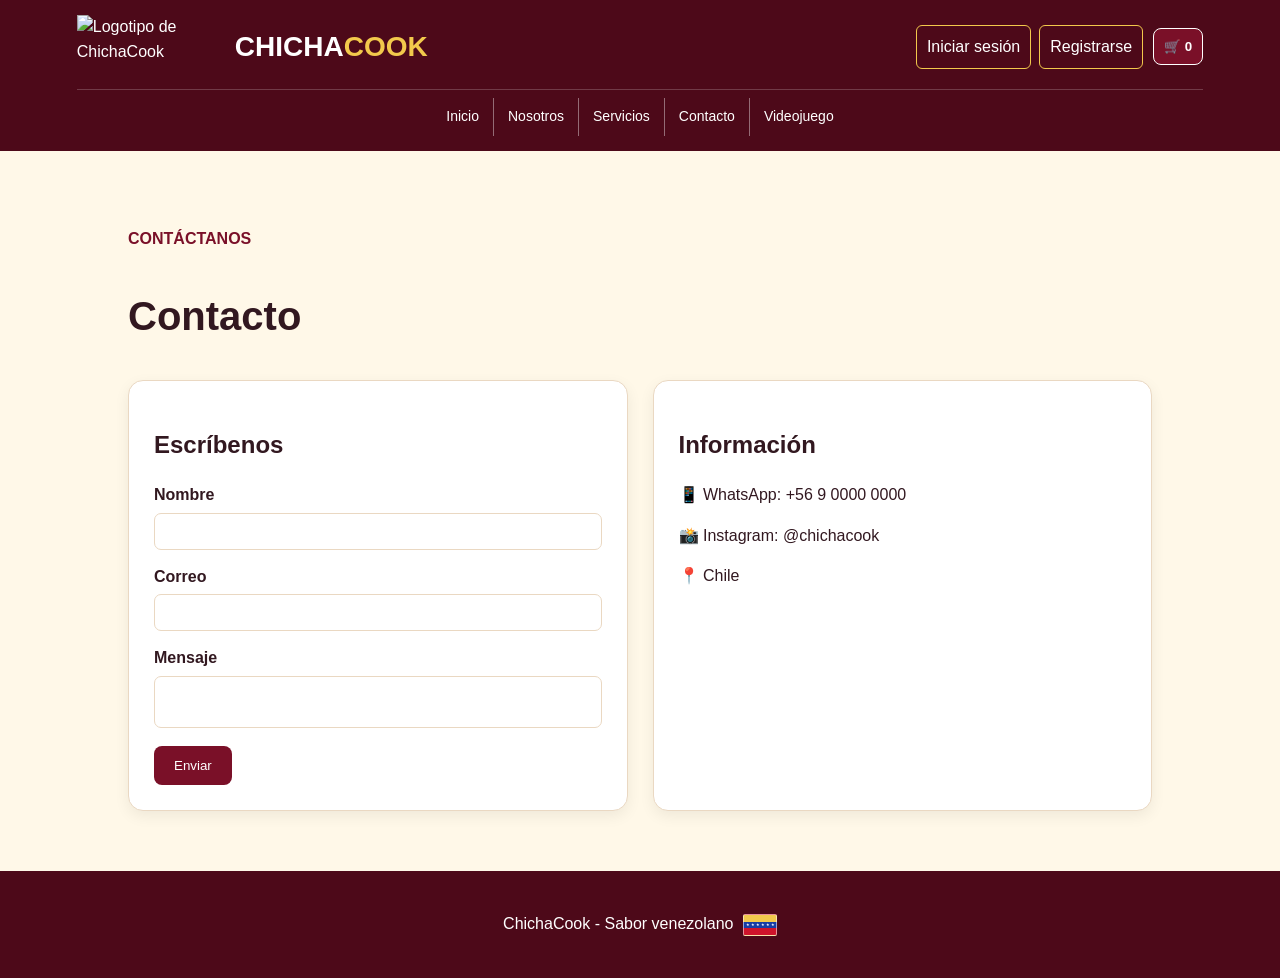
==== commit 9abc7849: "Add files via upload" ====
--- a/contacto.html
+++ b/contacto.html
@@ -16,14 +16,16 @@
         <span class="logo-name"><span>CHICHA</span><span class="logo-accent">COOK</span></span>
     </a>
 
-    <nav class="main-nav" aria-label="Navegación principal">
-        <a href="index.html">Inicio</a>
+    <button class="menu-toggle" type="button" onclick="toggleMenu()" aria-label="Abrir menú" aria-expanded="false" aria-controls="main-nav">
+        <span class="menu-icon" aria-hidden="true"></span>
+    </button>
+
+    <nav class="main-nav" id="main-nav" aria-label="Navegación principal">
+                <a href="index.html">Inicio</a>
+        <a href="nosotros.html">Nosotros</a>
         <a href="servicios.html">Servicios</a>
-        <a href="finanzas.html">Finanzas</a>
-        <a href="nosotros.html">Nosotros</a>
         <a href="contacto.html">Contacto</a>
         <a href="videojuego.html">Videojuego</a>
-        <a href="recompensas.html">Recompensas</a>
     </nav>
 
     <div class="header-actions">
@@ -31,7 +33,7 @@
             <a href="login.html">Iniciar sesión</a>
             <a href="registrarse.html">Registrarse</a>
         </nav>
-        <button type="button" onclick="mostrarCarrito()" aria-label="Mostrar carrito">🛒 <b id="cantidad">0</b></button>
+        <button type="button" onclick="mostrarCarrito()" aria-label="Mostrar carrito" aria-expanded="false">🛒 <b id="cantidad">0</b></button>
     </div>
 </header>
 
--- a/css/style.css
+++ b/css/style.css
@@ -3,7 +3,9 @@
     min-height: 100vh;
     display: flex;
     flex-direction: column;
-    font-family: Arial;
+    font-family: "Segoe UI", Arial, sans-serif;
+    font-size: 16px;
+    line-height: 1.55;
     background: #fff8e8;
     color: #321820;
 }
@@ -141,6 +143,112 @@
     padding: 10px;
     border-radius: 8px;
     cursor: pointer;
+}
+
+.menu-toggle {
+    display: none;
+    width: 44px;
+    height: 44px;
+    place-items: center;
+    border-color: #f2c94c;
+}
+
+.menu-icon,
+.menu-icon::before,
+.menu-icon::after {
+    display: block;
+    width: 20px;
+    height: 2px;
+    background: currentColor;
+}
+
+.menu-icon {
+    position: relative;
+}
+
+.menu-icon::before,
+.menu-icon::after {
+    position: absolute;
+    left: 0;
+    content: "";
+}
+
+.menu-icon::before {
+    top: -6px;
+}
+
+.menu-icon::after {
+    top: 6px;
+}
+
+.menu-toggle:focus-visible {
+    outline: 2px solid #f2c94c;
+    outline-offset: 3px;
+}
+
+.aviso-fondo {
+    position: fixed;
+    inset: 0;
+    z-index: 1200;
+    display: grid;
+    place-items: center;
+    padding: 16px;
+    background: #321820aa;
+    box-sizing: border-box;
+}
+
+.aviso-cuadro {
+    width: min(440px, 100%);
+    padding: 24px;
+    color: #321820;
+    background: white;
+    border: 1px solid #ead8c2;
+    border-top: 6px solid #f2c94c;
+    border-radius: 8px;
+    box-shadow: 0 12px 36px #0005;
+    box-sizing: border-box;
+}
+
+.aviso-cuadro h2 {
+    margin: 0 0 10px;
+    color: #4d0919;
+    font-size: 22px;
+}
+
+.aviso-cuadro p {
+    margin: 0;
+    line-height: 1.55;
+}
+
+.aviso-cuadro.is-error {
+    border-top-color: #c51f35;
+}
+
+.aviso-cuadro.is-success {
+    border-top-color: #248451;
+}
+
+.aviso-boton {
+    width: 100%;
+    min-height: 44px;
+    margin-top: 20px;
+    padding: 10px 16px;
+    color: white;
+    background: #7a1028;
+    border: 0;
+    border-radius: 6px;
+    font: inherit;
+    font-weight: bold;
+    cursor: pointer;
+}
+
+.aviso-boton:hover {
+    background: #9d2940;
+}
+
+.aviso-boton:focus-visible {
+    outline: 3px solid #f2c94c;
+    outline-offset: 3px;
 }
 
 .inicio {
@@ -480,6 +588,7 @@
     height: 22px;
     margin-left: 5px;
     vertical-align: middle;
+    overflow: hidden;
     border: 1px solid #ffffff88;
     border-radius: 2px;
     background: linear-gradient(to bottom, #f2c94c 0 33.33%, #173ea5 33.33% 66.66%, #cf142b 66.66% 100%);
@@ -488,8 +597,8 @@
 
 .bandera-venezuela::after {
     position: absolute;
-    top: 7px;
-    left: 2px;
+    top: 50%;
+    left: 50%;
     width: calc(100% - 4px);
     color: white;
     content: "★ ★ ★ ★ ★ ★ ★";
@@ -497,21 +606,24 @@
     line-height: 1;
     text-align: center;
     white-space: nowrap;
+    transform: translate(-50%, -50%);
 }
 
 .carrito {
     display: none;
     position: fixed;
-    right: 20px;
+    right: 16px;
     top: 80px;
-    width: 300px;
-    max-width: calc(100% - 40px);
-    max-height: calc(100vh - 100px);
+    width: 380px;
+    max-width: calc(100vw - 24px);
+    max-height: calc(100vh - 96px);
+    max-height: calc(100dvh - 96px);
     overflow-y: auto;
+    overscroll-behavior: contain;
     background: white;
-    padding: 20px;
+    padding: 16px;
     border: 3px solid #f2c94c;
-    border-radius: 15px;
+    border-radius: 8px;
     box-shadow: 0 5px 20px #0004;
     z-index: 10;
     box-sizing: border-box;
@@ -521,9 +633,51 @@
     display: block;
 }
 
+.cart-heading {
+    position: sticky;
+    top: -16px;
+    z-index: 1;
+    display: flex;
+    align-items: center;
+    justify-content: space-between;
+    gap: 12px;
+    padding: 0 0 10px;
+    background: white;
+    border-bottom: 1px solid #ead8c2;
+}
+
+.cart-heading h2 {
+    margin: 0;
+}
+
+.cart-close {
+    display: grid;
+    width: 40px;
+    height: 40px;
+    flex: 0 0 auto;
+    place-items: center;
+    color: #4d0919;
+    background: #fff8e8;
+    border: 1px solid #ead8c2;
+    border-radius: 6px;
+    font: inherit;
+    font-size: 24px;
+    line-height: 1;
+    cursor: pointer;
+}
+
+.cart-close:focus-visible {
+    outline: 2px solid #7a1028;
+    outline-offset: 2px;
+}
+
 .cart-item {
     padding: 12px 0;
     border-bottom: 1px solid #ead8c2;
+}
+
+.cart-item strong {
+    color: #4d0919;
 }
 
 .cart-item label {
@@ -543,7 +697,7 @@
 
 .trabajadores {
     display: grid;
-    grid-template-columns: repeat(3, 1fr);
+    grid-template-columns: repeat(3, minmax(0, 1fr));
     gap: 20px;
     margin-top: 30px;
 }
@@ -579,15 +733,28 @@
     object-fit: cover;
 }
 
-.trabajador img.foto {
-    display: block;
-    width: 150px;
-    height: 150px;
+.trabajador .foto {
+    width: min(170px, 100%);
+    height: auto;
+    aspect-ratio: 1;
+    margin: 0 auto 12px;
     border: 4px solid #f2c94c;
     outline: 3px solid #7a1028;
     box-sizing: border-box;
+    box-shadow: 0 4px 12px #4d091933;
+}
+
+.trabajador img.foto {
+    display: block;
     object-position: center 25%;
-    box-shadow: 0 4px 12px #4d091933;
+    object-fit: cover;
+}
+
+.foto-iniciales {
+    color: #4d0919;
+    background: white;
+    font-size: 42px;
+    font-weight: bold;
 }
 
 .game-result-popup {
@@ -721,7 +888,7 @@
 }
 
 .game-page {
-    width: min(100% - 48px, 1040px);
+    width: min(100% - 48px, 1120px);
     margin: 0 auto;
     padding: 48px 0 64px;
     box-sizing: border-box;
@@ -852,6 +1019,7 @@
 
 .blackjack-table {
     display: grid;
+    grid-template-columns: minmax(0, 1fr);
     gap: 18px;
     margin: 24px 0;
     padding: 22px;
@@ -1109,6 +1277,114 @@
     margin-top: 24px;
 }
 
+.roulette-history {
+    margin-top: 24px;
+    padding-top: 20px;
+    border-top: 1px solid #ead8c2;
+}
+
+.roulette-history-heading {
+    display: flex;
+    align-items: center;
+    justify-content: space-between;
+    gap: 12px;
+}
+
+.roulette-history-heading h3 {
+    margin: 5px 0 0;
+    color: #4d0919;
+    font-size: 20px;
+}
+
+.roulette-history-heading > span {
+    color: #5c4045;
+    font-size: 13px;
+    font-weight: bold;
+}
+
+.roulette-history-list {
+    display: flex;
+    flex-wrap: wrap;
+    gap: 8px;
+    margin: 14px 0 0;
+    padding: 0;
+    list-style: none;
+}
+
+.roulette-history-entry {
+    display: flex;
+    min-width: 128px;
+    align-items: center;
+    gap: 9px;
+    padding: 7px 10px;
+    background: #fff8e8;
+    border-left: 4px solid #252525;
+    border-radius: 5px;
+}
+
+.roulette-history-entry.is-red {
+    border-left-color: #c51f35;
+}
+
+.roulette-history-entry.is-green {
+    border-left-color: #16844f;
+}
+
+.roulette-history-number {
+    display: grid;
+    width: 32px;
+    height: 32px;
+    flex: 0 0 auto;
+    place-items: center;
+    color: white;
+    background: #252525;
+    border-radius: 50%;
+    font-size: 13px;
+}
+
+.roulette-history-entry.is-red .roulette-history-number {
+    background: #c51f35;
+}
+
+.roulette-history-entry.is-green .roulette-history-number {
+    background: #16844f;
+}
+
+.roulette-history-details {
+    display: grid;
+    gap: 2px;
+    color: #4d0919;
+    font-size: 12px;
+    line-height: 1.25;
+}
+
+.roulette-history-details time {
+    color: #806d68;
+    font-size: 11px;
+}
+
+.roulette-history-bet {
+    font-weight: bold;
+}
+
+.roulette-history-bet.is-win {
+    color: #176244;
+}
+
+.roulette-history-bet.is-loss {
+    color: #c51f35;
+}
+
+.roulette-history-bet.is-tie {
+    color: #806d68;
+}
+
+.roulette-history-empty {
+    color: #806d68;
+    font-size: 14px;
+    font-style: italic;
+}
+
 .roulette-table-wrap {
     min-width: 0;
     padding: 14px;
@@ -1128,7 +1404,12 @@
 }
 
 .roulette-board {
-    display: contents;
+    display: grid;
+    grid-column: 1 / 14;
+    grid-row: 1 / 4;
+    grid-template-columns: 38px repeat(12, minmax(0, 1fr));
+    grid-template-rows: repeat(3, 44px);
+    gap: 4px;
 }
 
 .roulette-number {
@@ -1398,10 +1679,11 @@
     border: 3px solid #f2c94c;
     border-radius: 50%;
     box-shadow: inset 0 0 0 4px #4d0919;
+    transition: transform var(--wheel-duration, 14000ms) cubic-bezier(.2, .65, .25, 1);
 }
 
 .roulette-wheel-ring.is-idle {
-    animation: roulette-idle-spin 90s linear infinite;
+    animation: roulette-wheel-idle-spin 40s linear infinite;
 }
 
 .roulette-wheel-number {
@@ -1420,10 +1702,11 @@
 
 .roulette-wheel-number-label {
     display: block;
+    transition: transform var(--wheel-duration, 14000ms) cubic-bezier(.2, .65, .25, 1);
 }
 
 .roulette-wheel-ring.is-idle .roulette-wheel-number-label {
-    animation: roulette-label-counter-spin 90s linear infinite;
+    animation: roulette-label-counter-spin 40s linear infinite;
 }
 
 .roulette-ball-track {
@@ -1583,21 +1866,21 @@
     color: #7a1028;
 }
 
-@keyframes roulette-idle-spin {
+@keyframes roulette-wheel-idle-spin {
     from {
-        transform: rotate(var(--wheel-start-angle, 0deg));
+        transform: rotate(var(--wheel-idle-start, 0deg));
     }
     to {
-        transform: rotate(calc(var(--wheel-start-angle, 0deg) + 360deg));
+        transform: rotate(calc(var(--wheel-idle-start, 0deg) + 360deg));
     }
 }
 
 @keyframes roulette-label-counter-spin {
     from {
-        transform: rotate(calc(0deg - var(--wheel-start-angle, 0deg)));
+        transform: rotate(var(--wheel-idle-counter-start, 0deg));
     }
     to {
-        transform: rotate(calc(0deg - var(--wheel-start-angle, 0deg) - 360deg));
+        transform: rotate(calc(var(--wheel-idle-counter-start, 0deg) - 360deg));
     }
 }
 
@@ -1667,8 +1950,6 @@
     .playing-card.is-dealing,
     .playing-card.is-revealing,
     .blackjack-message.message-pop,
-    .roulette-wheel-ring.is-idle,
-    .roulette-wheel-ring.is-idle .roulette-wheel-number-label,
     .roulette-ball-track.is-spinning,
     .roulette-ball-track.is-spinning .roulette-ball {
         animation-duration: 1ms;
@@ -1677,13 +1958,17 @@
 }
 
 .rewards-page {
-    width: min(100% - 48px, 1000px);
+    display: grid;
+    width: min(100% - 48px, 1120px);
+    grid-template-columns: repeat(2, minmax(0, 1fr));
+    gap: 24px;
     margin: 0 auto;
     padding: 54px 0 68px;
     box-sizing: border-box;
 }
 
 .rewards-welcome {
+    grid-column: 1 / -1;
     padding: 36px;
     color: white;
     background: #4d0919;
@@ -1718,9 +2003,9 @@
 .reward-card {
     display: flex;
     align-items: center;
-    gap: 28px;
-    margin-top: 28px;
-    padding: 32px;
+    gap: 20px;
+    margin-top: 0;
+    padding: 26px;
     background: white;
     border: 1px solid #ead8c2;
     border-left: 5px solid #f2c94c;
@@ -1730,20 +2015,20 @@
 
 .reward-icon {
     display: grid;
-    width: 144px;
-    height: 144px;
+    width: 120px;
+    height: 120px;
     flex: 0 0 auto;
     place-items: center;
     background: #fff8e8;
     border: 2px solid #f2c94c;
     border-radius: 50%;
-    font-size: 76px;
+    font-size: 64px;
 }
 
 .reward-details h2 {
     margin: 6px 0 10px;
     color: #4d0919;
-    font-size: 30px;
+    font-size: 27px;
 }
 
 .reward-details {
@@ -1892,6 +2177,10 @@
 }
 
 @media (max-width: 900px) {
+    .trabajadores {
+        grid-template-columns: repeat(2, minmax(0, 1fr));
+    }
+
     header {
         justify-content: space-between;
         padding-right: 4%;
@@ -1913,10 +2202,29 @@
     .header-actions {
         margin-left: auto;
     }
+
+    .reward-card {
+        align-items: flex-start;
+        flex-direction: column;
+        gap: 16px;
+        padding: 24px;
+    }
+
+    .reward-icon {
+        width: 100px;
+        height: 100px;
+        font-size: 54px;
+    }
+
+    .reward-details {
+        width: 100%;
+    }
 }
 
 @media (max-width: 700px) {
     header {
+        display: grid;
+        grid-template-columns: minmax(0, 1fr) auto;
         gap: 10px;
         padding: 12px 5%;
     }
@@ -1932,6 +2240,12 @@
 
     .logo-name {
         font-size: 23px;
+    }
+
+    .menu-toggle {
+        display: grid;
+        grid-column: 2;
+        grid-row: 1;
     }
 
     .login-container {
@@ -1955,30 +2269,51 @@
     }
 
     .header-actions {
+        grid-column: 1 / -1;
+        grid-row: 2;
         flex-wrap: wrap;
-        justify-content: flex-end;
+        justify-content: space-between;
+        margin-left: 0;
         gap: 6px;
     }
 
+    .header-actions > button {
+        min-width: 44px;
+        min-height: 44px;
+    }
+
     .account-nav {
-        flex-wrap: wrap;
+        flex-wrap: nowrap;
         gap: 6px;
     }
 
     .account-nav a {
+        display: inline-flex;
+        min-height: 44px;
+        align-items: center;
         padding: 8px 7px;
         font-size: 13px;
     }
 
     .main-nav {
-        display: grid;
+        display: none;
+        grid-column: 1 / -1;
+        grid-row: 3;
         grid-template-columns: repeat(2, minmax(0, 1fr));
         gap: 4px;
         justify-content: stretch;
         padding: 0;
     }
 
+    .main-nav.is-open {
+        display: grid;
+    }
+
     .main-nav a {
+        display: flex;
+        min-height: 44px;
+        align-items: center;
+        justify-content: center;
         padding: 9px 6px;
         border: 0;
         border-radius: 6px;
@@ -2035,7 +2370,8 @@
     .carrito {
         top: 12px;
         right: 12px;
-        width: min(340px, calc(100% - 24px));
+        width: min(380px, calc(100% - 24px));
+        max-height: calc(100vh - 24px);
         max-height: calc(100dvh - 24px);
     }
 
@@ -2046,6 +2382,7 @@
 
     .rewards-page {
         width: min(100% - 32px, 640px);
+        grid-template-columns: minmax(0, 1fr);
         padding: 36px 0 48px;
     }
 
@@ -2120,6 +2457,13 @@
         grid-template-rows: repeat(13, minmax(44px, auto)) auto;
     }
 
+    .roulette-board {
+        grid-column: 1 / -1;
+        grid-row: 1 / 14;
+        grid-template-columns: repeat(3, minmax(0, 1fr));
+        grid-template-rows: repeat(13, minmax(44px, auto));
+    }
+
     .roulette-number,
     .roulette-bet-choice {
         grid-column: auto !important;
@@ -2151,7 +2495,7 @@
 
     .roulette-play {
         display: grid;
-        grid-template-columns: auto 1fr;
+        grid-template-columns: minmax(0, 1fr);
         gap: 8px;
         justify-items: center;
     }
@@ -2170,7 +2514,7 @@
     }
 
     .roulette-wheel {
-        grid-row: span 3;
+        grid-row: auto;
     }
 }
 
@@ -2276,14 +2620,10 @@
     }
 
     .roulette-wheel {
-        grid-row: auto;
-        width: 260px;
-        height: 260px;
+        width: min(260px, calc(100% - 16px));
+        height: auto;
+        aspect-ratio: 1;
         margin: 0 auto;
-    }
-
-    .roulette-wheel-ring {
-        --wheel-radius: 114px;
     }
 
     .blackjack-heading h2 {
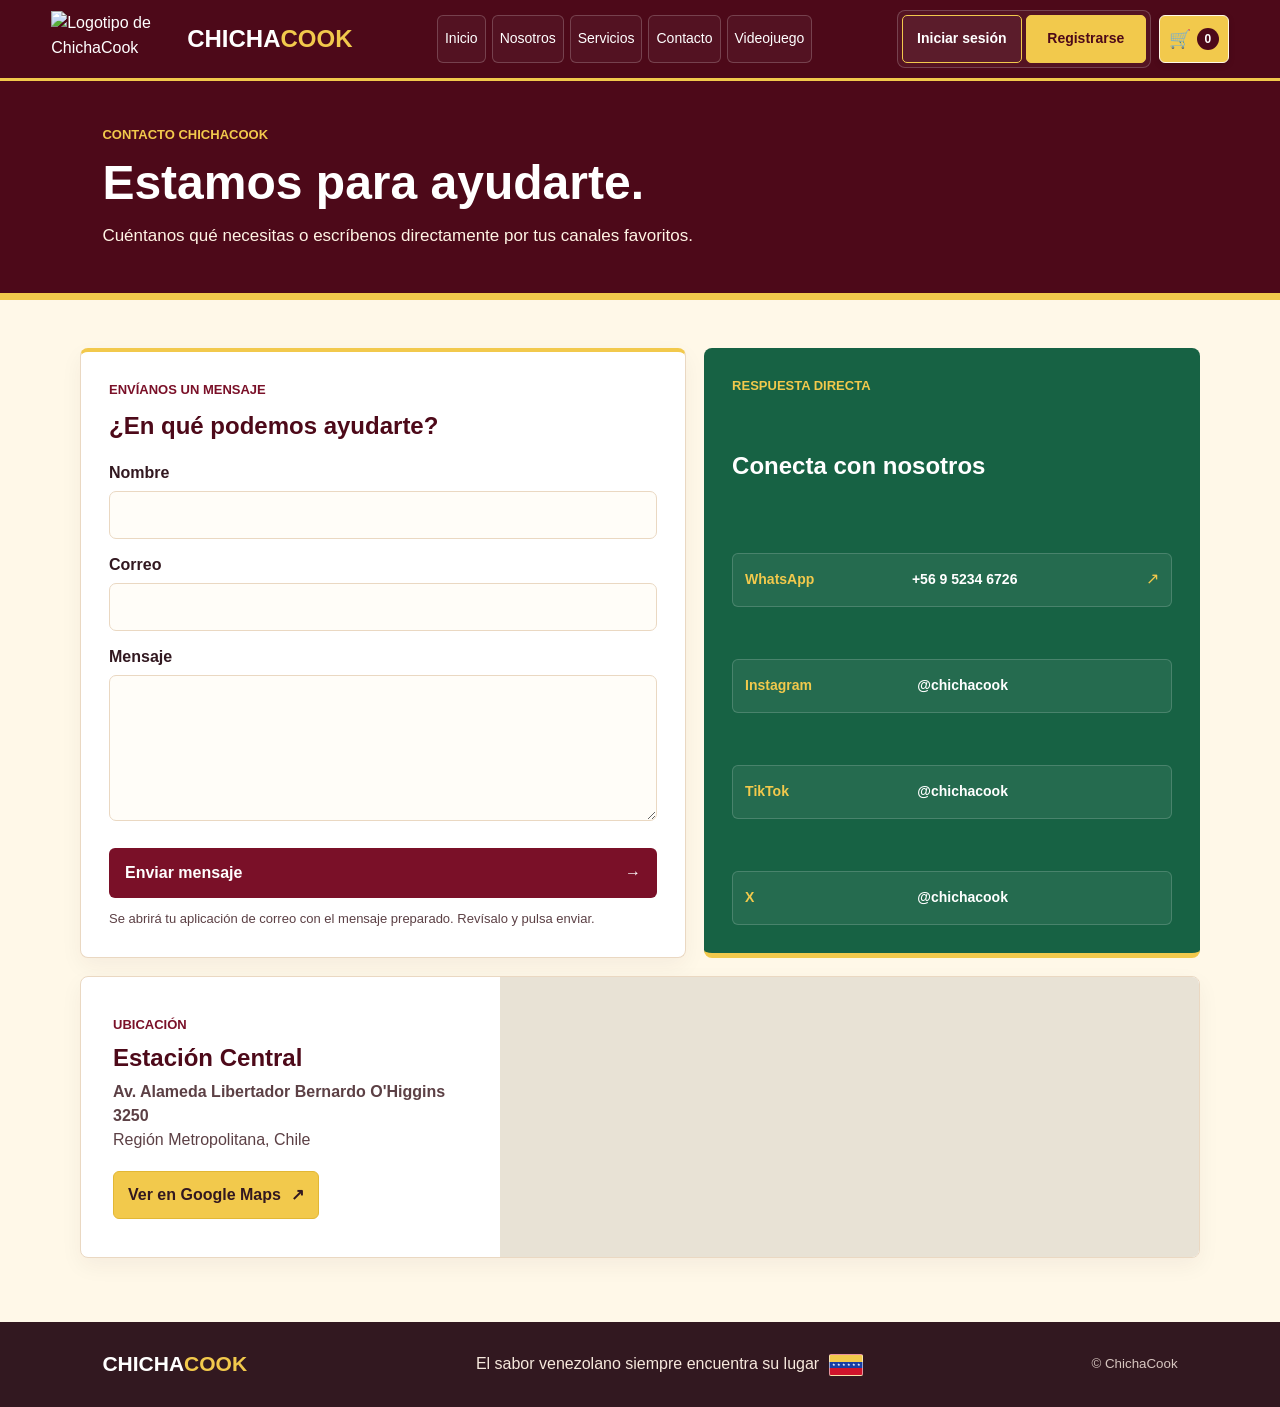
==== commit 0965dcc5: "Add files via upload" ====
--- a/contacto.html
+++ b/contacto.html
@@ -37,39 +37,72 @@
     </div>
 </header>
 
-<section class="seccion">
-    <p class="amarillo">CONTÁCTANOS</p>
-    <h1>Contacto</h1>
+<main class="contact-page">
+    <section class="contact-hero" aria-labelledby="contact-page-title">
+        <p class="services-eyebrow">CONTACTO CHICHACOOK</p>
+        <h1 id="contact-page-title">Estamos para ayudarte.</h1>
+        <p>Cuéntanos qué necesitas o escríbenos directamente por tus canales favoritos.</p>
+    </section>
 
-    <div class="contacto">
-        <div class="tarjeta">
-            <h2>Escríbenos</h2>
+    <div class="contact-content">
+        <div class="contact-grid">
+            <section class="contact-form-panel" aria-labelledby="contact-form-title">
+                <p class="services-eyebrow services-eyebrow-dark">ENVÍANOS UN MENSAJE</p>
+                <h2 id="contact-form-title">¿En qué podemos ayudarte?</h2>
+                <form onsubmit="enviar(event)">
+                    <label for="nombre">Nombre</label>
+                    <input id="nombre" name="nombre" type="text" autocomplete="name" required>
 
-            <form onsubmit="enviar(event)">
-                <label>Nombre</label>
-                <input id="nombre" type="text" required>
+                    <label for="correo-contacto">Correo</label>
+                    <input id="correo-contacto" name="correo" type="email" autocomplete="email" required>
 
-                <label>Correo</label>
-                <input type="email" required>
+                    <label for="mensaje-contacto">Mensaje</label>
+                    <textarea id="mensaje-contacto" name="mensaje" rows="5" required></textarea>
 
-                <label>Mensaje</label>
-                <textarea required></textarea>
+                    <button class="boton contact-submit" type="submit">Enviar mensaje <span aria-hidden="true">→</span></button>
+                    <p class="contact-mail-note">Se abrirá tu aplicación de correo con el mensaje preparado. Revísalo y pulsa enviar.</p>
+                </form>
+            </section>
 
-                <button class="boton" type="submit">Enviar</button>
-            </form>
-        </div>
+            <aside class="contact-info-panel" aria-labelledby="contact-info-title">
+                <p class="services-eyebrow">RESPUESTA DIRECTA</p>
+                <h2 id="contact-info-title">Conecta con nosotros</h2>
+                <a class="contact-channel" href="https://wa.me/56952346726" target="_blank" rel="noopener noreferrer">
+                    <span>WhatsApp</span><strong>+56 9 5234 6726</strong><span aria-hidden="true">↗</span>
+                </a>
+                <div class="contact-channel contact-channel-static">
+                    <span>Instagram</span><strong>@chichacook</strong>
+                </div>
+                <div class="contact-channel contact-channel-static">
+                    <span>TikTok</span><strong>@chichacook</strong>
+                </div>
+                <div class="contact-channel contact-channel-static">
+                    <span>X</span><strong>@chichacook</strong>
+                </div>
+            </aside>
 
-        <div class="tarjeta">
-            <h2>Información</h2>
-            <p>📱 WhatsApp: +56 9 0000 0000</p>
-            <p>📸 Instagram: @chichacook</p>
-            <p>📍 Chile</p>
+            <section class="contact-map-panel" aria-labelledby="contact-map-title">
+                <div class="contact-map-copy">
+                    <p class="services-eyebrow services-eyebrow-dark">UBICACIÓN</p>
+                    <h2 id="contact-map-title">Estación Central</h2>
+                    <p class="contact-address">Av. Alameda Libertador Bernardo O'Higgins 3250</p>
+                    <p>Región Metropolitana, Chile</p>
+                    <a class="contact-map-link" href="https://www.google.com/maps/search/?api=1&amp;query=Av.%20Alameda%20Libertador%20Bernardo%20O%27Higgins%203250%2C%20Estaci%C3%B3n%20Central%2C%20Santiago%20de%20Chile" target="_blank" rel="noopener noreferrer">Ver en Google Maps <span aria-hidden="true">↗</span></a>
+                </div>
+                <iframe
+                    src="https://maps.google.com/maps?q=Av.%20Alameda%20Libertador%20Bernardo%20O%27Higgins%203250%2C%20Estaci%C3%B3n%20Central%2C%20Santiago%20de%20Chile&amp;z=16&amp;output=embed"
+                    title="Mapa de Av. Alameda Libertador Bernardo O'Higgins 3250, Estación Central"
+                    loading="lazy"
+                    referrerpolicy="no-referrer-when-downgrade"></iframe>
+            </section>
         </div>
     </div>
-</section>
+</main>
 
-<footer>
-    <p>ChichaCook - Sabor venezolano <span class="bandera-venezuela" role="img" aria-label="Bandera de Venezuela"></span></p>
+<footer class="site-footer">
+    <a class="footer-brand" href="index.html">CHICHA<span>COOK</span></a>
+    <p>El sabor venezolano siempre encuentra su lugar <span class="bandera-venezuela" role="img" aria-label="Bandera de Venezuela"></span></p>
+    <small>© ChichaCook</small>
 </footer>
 
 <div id="carrito" class="carrito"></div>
--- a/css/style.css
+++ b/css/style.css
@@ -13,11 +13,12 @@
 header {
     background: #4d0919;
     color: white;
-    padding: 15px 6%;
+    padding: 12px 6%;
     display: flex;
     align-items: center;
     flex-wrap: wrap;
-    gap: 18px;
+    gap: 14px;
+    border-bottom: 3px solid #f2c94c;
 }
 
 .logo {
@@ -69,28 +70,52 @@
 }
 
 .main-nav {
-    gap: 0;
+    gap: 6px;
 }
 
 .main-nav a {
-    padding: 8px 11px;
-    border-right: 1px solid #ffffff66;
+    display: inline-flex;
+    min-height: 48px;
+    align-items: center;
+    justify-content: center;
+    padding: 0 12px;
+    border: 1px solid #ffffff33;
+    border-radius: 6px;
+    background: #ffffff0a;
     white-space: nowrap;
-}
-
-.main-nav a:last-child {
-    border-right: 0;
+    box-sizing: border-box;
+    transition: color 140ms ease, background 140ms ease, border-color 140ms ease;
 }
 
 .account-nav {
-    gap: 8px;
+    gap: 4px;
+    padding: 4px;
+    background: #ffffff0b;
+    border: 1px solid #ffffff33;
+    border-radius: 8px;
 }
 
 .account-nav a {
-    padding: 9px 10px;
+    display: inline-flex;
+    width: 120px;
+    min-width: 120px;
+    flex: 0 0 120px;
+    min-height: 48px;
+    align-items: center;
+    justify-content: center;
+    padding: 0 12px;
     border: 1px solid #f2c94c;
-    border-radius: 6px;
+    border-radius: 5px;
+    background: #ffffff0a;
+    box-sizing: border-box;
+    font-weight: bold;
     white-space: nowrap;
+    transition: color 140ms ease, background 140ms ease;
+}
+
+.account-nav a:last-child {
+    color: #4d0919;
+    background: #f2c94c;
 }
 
 .session-user {
@@ -136,6 +161,23 @@
     color: #f2c94c;
 }
 
+.main-nav a:hover,
+.account-nav a:first-child:hover {
+    background: #ffffff1a;
+    border-color: #f2c94c;
+}
+
+.account-nav a:last-child:hover {
+    color: #4d0919;
+    background: #ffdc68;
+}
+
+.main-nav a:focus-visible,
+.account-nav a:focus-visible {
+    outline: 2px solid #f2c94c;
+    outline-offset: 2px;
+}
+
 header button {
     background: #7a1028;
     color: white;
@@ -143,6 +185,39 @@
     padding: 10px;
     border-radius: 8px;
     cursor: pointer;
+}
+
+header button[aria-label="Mostrar carrito"] {
+    display: inline-flex;
+    min-width: 54px;
+    min-height: 48px;
+    align-items: center;
+    justify-content: center;
+    gap: 6px;
+    padding: 6px 9px;
+    color: #4d0919;
+    background: #f2c94c;
+    border: 1px solid #fff8e8;
+    border-radius: 6px;
+    font-size: 18px;
+    box-shadow: 0 2px 6px #0002;
+}
+
+header button[aria-label="Mostrar carrito"]:hover {
+    background: #ffdc68;
+}
+
+header button[aria-label="Mostrar carrito"] b {
+    display: grid;
+    min-width: 22px;
+    height: 22px;
+    place-items: center;
+    padding: 0 4px;
+    color: white;
+    background: #4d0919;
+    border-radius: 999px;
+    box-sizing: border-box;
+    font-size: 12px;
 }
 
 .menu-toggle {
@@ -251,29 +326,553 @@
     outline-offset: 3px;
 }
 
-.inicio {
-    padding: 80px 10%;
-    display: flex;
+.home-page {
+    width: 100%;
+}
+
+.home-banner {
+    position: relative;
+    display: grid;
+    grid-template-columns: minmax(0, 1.1fr) minmax(280px, .9fr);
+    align-items: center;
+    gap: 40px;
+    min-height: 390px;
+    padding: 54px max(8%, calc((100% - 1120px) / 2));
+    overflow: hidden;
+    color: white;
+    background: #4d0919;
+    border-bottom: 7px solid #f2c94c;
+    box-sizing: border-box;
+}
+
+.home-banner::after {
+    position: absolute;
+    right: -90px;
+    bottom: -180px;
+    width: 460px;
+    height: 460px;
+    border: 1px solid #ffffff24;
+    border-radius: 50%;
+    box-shadow: 0 0 0 35px #ffffff08, 0 0 0 70px #ffffff06;
+    content: "";
+    pointer-events: none;
+}
+
+.home-banner-copy,
+.home-banner-product {
+    position: relative;
+    z-index: 1;
+}
+
+.home-eyebrow,
+.home-kicker {
+    margin: 0 0 10px;
+    color: #a32840;
+    font-size: 13px;
+    font-weight: bold;
+}
+
+.home-eyebrow {
+    display: table;
+    margin-bottom: 16px;
+    padding: 6px 10px;
+    color: #f2c94c;
+    border: 1px solid #f2c94c77;
+    border-radius: 4px;
+    background: #ffffff0b;
+}
+
+.home-banner h1 {
+    max-width: 600px;
+    margin: 0;
+    font-size: 48px;
+    line-height: 1.04;
+}
+
+.home-banner-copy > p:not(.home-eyebrow) {
+    max-width: 470px;
+    margin: 18px 0 0;
+    color: #fff4e4;
+    font-size: 17px;
+}
+
+.home-banner-actions {
+    display: flex;
+    flex-wrap: wrap;
+    align-items: center;
+    gap: 20px;
+    margin-top: 24px;
+}
+
+.home-button {
+    display: inline-flex;
+    min-height: 48px;
+    align-items: center;
+    justify-content: center;
+    gap: 12px;
+    padding: 0 18px;
+    color: #321820;
+    background: #f2c94c;
+    border-radius: 6px;
+    font-weight: bold;
+    text-decoration: none;
+}
+
+.home-button:hover {
+    background: #ffdc68;
+}
+
+.home-text-link {
+    color: white;
+    font-weight: bold;
+    text-decoration-color: #f2c94c;
+    text-underline-offset: 4px;
+}
+
+.home-banner-product {
+    display: grid;
+    grid-template-rows: minmax(0, 1fr) auto;
+    height: 300px;
+    min-height: 300px;
+    padding: 14px;
+    background: #fff8e8;
+    border: 5px solid #f2c94c;
+    border-radius: 10px;
+    box-shadow: 0 16px 36px #16040a55;
+    box-sizing: border-box;
+}
+
+.home-banner-product img {
+    display: block;
+    width: 100%;
+    height: 100%;
+    min-height: 0;
+    object-fit: contain;
+}
+
+.home-price-tag {
+    display: grid;
+    grid-template-columns: 1fr auto;
+    align-items: center;
+    gap: 2px 12px;
+    padding: 12px 14px;
+    color: #4d0919;
+    background: white;
+    border-left: 4px solid #176244;
+    border-radius: 4px;
+}
+
+.home-price-tag > span {
+    font-size: 11px;
+    font-weight: bold;
+}
+
+.home-price-tag > strong {
+    grid-column: 2;
+    grid-row: 1 / span 2;
+    color: #176244;
+    font-size: 28px;
+    white-space: nowrap;
+}
+
+.home-price-tag small {
+    color: #5c4045;
+    text-align: center;
+    text-align: left;
+}
+
+.home-section {
+    width: min(100% - 48px, 1120px);
+    margin: 0 auto;
+    padding: 64px 0;
+}
+
+.home-section-heading {
+    display: flex;
+    align-items: end;
     justify-content: space-between;
+    gap: 24px;
+    margin-bottom: 24px;
+}
+
+.home-section-heading h2,
+.home-story h2,
+.home-contact h2 {
+    margin: 0;
+    color: #4d0919;
+    font-size: 32px;
+    line-height: 1.15;
+}
+
+.home-kicker {
+    margin-bottom: 8px;
+}
+
+.home-inline-link {
+    color: #7a1028;
+    font-weight: bold;
+    text-decoration: none;
+    white-space: nowrap;
+}
+
+.home-inline-link:hover {
+    text-decoration: underline;
+    text-underline-offset: 4px;
+}
+
+.home-offer-grid,
+.home-experience-grid {
+    display: grid;
+    grid-template-columns: repeat(3, minmax(0, 1fr));
+    gap: 16px;
+}
+
+.home-offer-item {
+    padding: 24px;
+    background: white;
+    border: 1px solid #ead8c2;
+    border-top: 4px solid #f2c94c;
+    border-radius: 8px;
+}
+
+.home-offer-icon {
+    display: block;
+    margin-bottom: 14px;
+    font-size: 34px;
+}
+
+.home-offer-item h3,
+.home-experience h3 {
+    margin: 0;
+    color: #4d0919;
+    font-size: 19px;
+}
+
+.home-offer-item p,
+.home-experience p {
+    margin: 8px 0 14px;
+    color: #5c4045;
+}
+
+.home-offer-item > strong {
+    color: #7a1028;
+}
+
+.home-story {
+    display: grid;
+    grid-template-columns: 220px minmax(0, 1fr);
     align-items: center;
-    gap: 30px;
-}
-
-.inicio div {
-    max-width: 550px;
-}
-
-.inicio h1 {
-    font-size: 50px;
-}
-
-.inicio h1 span {
+    gap: 42px;
+    padding: 56px max(8%, calc((100% - 1120px) / 2));
+    background: #f3e7d2;
+}
+
+.home-story-mark {
+    display: grid;
+    width: 190px;
+    height: 190px;
+    place-items: center;
+    color: #f2c94c;
+    background: #4d0919;
+    border: 7px solid white;
+    border-radius: 50%;
+    box-shadow: 0 0 0 2px #f2c94c;
+    font-size: 56px;
+    font-weight: bold;
+}
+
+.home-story-copy > p:not(.home-kicker) {
+    max-width: 760px;
+    color: #5c4045;
+}
+
+.home-team-list {
+    line-height: 1.8;
+}
+
+.home-team-list strong {
+    color: #4d0919;
+}
+
+.home-experiences {
+    text-align: center;
+}
+
+.home-experiences .home-section-heading {
+    text-align: left;
+}
+
+.home-experience {
+    display: flex;
+    min-height: 144px;
+    align-items: center;
+    gap: 16px;
+    padding: 22px;
+    border-radius: 8px;
+    text-align: left;
+}
+
+.home-experience > span {
+    display: grid;
+    width: 54px;
+    height: 54px;
+    flex: 0 0 auto;
+    place-items: center;
+    background: #ffffffd9;
+    border-radius: 50%;
+    font-size: 30px;
+}
+
+.home-experience p {
+    margin-bottom: 0;
+}
+
+.home-blackjack {
+    background: #e8f0e9;
+}
+
+.home-roulette {
+    background: #f6e8df;
+}
+
+.home-reward {
+    background: #f5efcf;
+}
+
+.home-account-note {
+    margin: 24px 0 10px;
+    color: #5c4045;
+}
+
+.home-account-links {
+    display: flex;
+    flex-wrap: wrap;
+    justify-content: center;
+    gap: 10px;
+}
+
+.home-account-links a {
+    padding: 10px 14px;
     color: #7a1028;
-}
-
-.inicio a:not(.boton) {
-    color: #7a1028;
-    font-weight: bold;
+    border: 1px solid #7a1028;
+    border-radius: 6px;
+    font-weight: bold;
+    text-decoration: none;
+}
+
+.home-account-links a:hover {
+    color: white;
+    background: #7a1028;
+}
+
+.home-contact {
+    display: grid;
+    grid-template-columns: minmax(0, .8fr) minmax(0, .8fr) minmax(280px, 1fr);
+    align-items: center;
+    gap: 28px;
+    padding: 46px max(8%, calc((100% - 1120px) / 2));
+    color: white;
+    background: #176244;
+    border-top: 6px solid #f2c94c;
+}
+
+.home-contact h2 {
+    color: white;
+}
+
+.home-contact .home-kicker {
+    display: inline-block;
+    margin-bottom: 14px;
+    padding: 8px 12px;
+    color: #f2c94c;
+    background: #0e5038;
+    border: 2px solid #f2c94c;
+    border-radius: 4px;
+    font-size: 16px;
+    font-weight: 800;
+}
+
+.home-contact > div:first-child > p:last-child {
+    margin-bottom: 0;
+    color: #e9f4ed;
+}
+
+.home-contact-details p {
+    display: flex;
+    align-items: center;
+    gap: 10px;
+    margin: 0 0 8px;
+}
+
+.home-contact-details .social-icon {
+    display: inline-flex;
+    width: 34px;
+    height: 34px;
+    flex: 0 0 34px;
+    align-items: center;
+    justify-content: center;
+    color: #176244;
+    background: white;
+    border-radius: 50%;
+}
+
+.home-contact-map {
+    display: grid;
+    min-width: 0;
+    grid-template-rows: auto minmax(0, 1fr) auto;
+    gap: 8px;
+}
+
+.home-contact-map h3 {
+    margin: 0;
+    color: white;
+    font-size: 16px;
+}
+
+.home-contact-map iframe,
+.contact-map iframe {
+    display: block;
+    width: 100%;
+    aspect-ratio: 16 / 10;
+    border: 0;
+    border-radius: 6px;
+    background: #e8e2d5;
+}
+
+.home-contact-map > a {
+    color: white;
+    font-size: 14px;
+    font-weight: bold;
+    text-decoration-color: #f2c94c;
+    text-underline-offset: 3px;
+}
+
+.contact-map {
+    margin-top: 20px;
+    padding-top: 16px;
+    border-top: 1px solid #ead8c2;
+}
+
+.contact-map h3 {
+    margin: 0 0 10px;
+    color: #4d0919;
+    font-size: 18px;
+}
+
+.contact-map-link {
+    display: inline-flex;
+    width: fit-content;
+    min-height: 46px;
+    align-items: center;
+    justify-content: center;
+    gap: 10px;
+    margin-top: 8px;
+    padding: 0 14px;
+    color: #321820;
+    background: #f2c94c;
+    border: 1px solid #e2b735;
+    border-radius: 6px;
+    font-weight: bold;
+    text-decoration: none;
+}
+
+.contact-map-link:hover {
+    background: #ffdc68;
+}
+
+.social-icon svg {
+    width: 19px;
+    height: 19px;
+    fill: none;
+    stroke: currentColor;
+    stroke-linecap: round;
+    stroke-linejoin: round;
+    stroke-width: 1.8;
+}
+
+.social-whatsapp svg {
+    width: 21px;
+    height: 21px;
+    color: #16844f;
+    stroke-width: 1.5;
+}
+
+.social-instagram svg {
+    color: #c13584;
+}
+
+.social-instagram .social-dot {
+    fill: currentColor;
+}
+
+.social-tiktok svg {
+    color: #111;
+    stroke-width: 2.2;
+}
+
+.social-x svg {
+    color: #111;
+    stroke-width: 2.3;
+}
+
+.home-button-light {
+    margin-top: 10px;
+    color: #176244;
+    background: white;
+}
+
+.home-button-light:hover {
+    background: #fff8e8;
+}
+
+.site-footer {
+    display: grid;
+    grid-template-columns: auto 1fr auto;
+    align-items: center;
+    gap: 10px 28px;
+    padding: 26px max(8%, calc((100% - 1120px) / 2));
+    color: white;
+    background: #321820;
+}
+
+.footer-brand {
+    color: white;
+    font-size: 21px;
+    font-weight: bold;
+    text-decoration: none;
+}
+
+.footer-brand span {
+    color: #f2c94c;
+}
+
+.site-footer > p {
+    margin: 0;
+    color: #f7e9dd;
+}
+
+.footer-nav {
+    display: flex;
+    flex-wrap: wrap;
+    gap: 16px;
+    grid-column: 2;
+}
+
+.footer-nav a {
+    color: white;
+    font-size: 14px;
+    text-decoration: none;
+}
+
+.footer-nav a:hover {
+    color: #f2c94c;
+}
+
+.site-footer small {
+    grid-column: 3;
+    grid-row: 1;
+    color: #d7c6c0;
+    text-align: right;
 }
 
 .amarillo {
@@ -381,6 +980,693 @@
 
 .contacto .tarjeta {
     flex: 1;
+}
+
+.contact-page {
+    width: 100%;
+}
+
+.contact-hero {
+    padding: 44px max(8%, calc((100% - 1120px) / 2));
+    color: white;
+    background: #4d0919;
+    border-bottom: 7px solid #f2c94c;
+}
+
+.contact-hero h1 {
+    margin: 0;
+    font-size: 48px;
+    line-height: 1.08;
+}
+
+.contact-hero > p:last-child {
+    max-width: 640px;
+    margin: 14px 0 0;
+    color: #fff4e4;
+    font-size: 17px;
+}
+
+.contact-content {
+    width: min(100% - 48px, 1120px);
+    margin: 0 auto;
+    padding: 48px 0 64px;
+}
+
+.contact-grid {
+    display: grid;
+    align-items: stretch;
+    grid-template-columns: minmax(0, 1.1fr) minmax(300px, .9fr);
+    gap: 18px;
+}
+
+.contact-form-panel,
+.contact-info-panel {
+    padding: 28px;
+    border-radius: 8px;
+    box-sizing: border-box;
+}
+
+.contact-form-panel {
+    align-self: start;
+    background: white;
+    border: 1px solid #ead8c2;
+    border-top: 4px solid #f2c94c;
+    box-shadow: 0 8px 22px #3218200d;
+}
+
+.contact-form-panel h2,
+.contact-info-panel h2,
+.contact-map-copy h2 {
+    margin: 0 0 20px;
+    color: #4d0919;
+    font-size: 24px;
+    line-height: 1.2;
+}
+
+.contact-form-panel form label {
+    margin-top: 14px;
+}
+
+.contact-form-panel input,
+.contact-form-panel textarea {
+    min-height: 48px;
+    background: #fffdf8;
+    font: inherit;
+}
+
+.contact-form-panel textarea {
+    min-height: 130px;
+    resize: vertical;
+}
+
+.contact-form-panel input:focus-visible,
+.contact-form-panel textarea:focus-visible {
+    outline: 2px solid #7a1028;
+    outline-offset: 2px;
+}
+
+.contact-submit {
+    display: flex;
+    width: 100%;
+    min-height: 50px;
+    align-items: center;
+    justify-content: space-between;
+    margin-top: 20px;
+    padding: 0 16px;
+    border-radius: 6px;
+    font: inherit;
+    font-weight: bold;
+}
+
+.contact-mail-note {
+    margin: 12px 0 0;
+    color: #5c4045;
+    font-size: 13px;
+    line-height: 1.45;
+}
+
+.contact-info-panel {
+    display: flex;
+    flex-direction: column;
+    justify-content: space-between;
+    color: white;
+    background: #176244;
+    border-bottom: 5px solid #f2c94c;
+}
+
+.contact-info-panel h2 {
+    color: white;
+}
+
+.contact-channel {
+    display: grid;
+    min-height: 54px;
+    grid-template-columns: minmax(72px, .7fr) minmax(0, 1fr) auto;
+    align-items: center;
+    gap: 10px;
+    margin-top: 9px;
+    padding: 8px 12px;
+    color: white;
+    background: #ffffff10;
+    border: 1px solid #ffffff2a;
+    border-radius: 6px;
+    text-decoration: none;
+    box-sizing: border-box;
+}
+
+.contact-channel span:first-child {
+    color: #f2c94c;
+    font-size: 14px;
+    font-weight: bold;
+}
+
+.contact-channel strong {
+    min-width: 0;
+    overflow-wrap: anywhere;
+    font-size: 14px;
+}
+
+.contact-channel span:last-child {
+    color: #f2c94c;
+}
+
+.contact-channel:hover {
+    background: #ffffff1c;
+    border-color: #f2c94c;
+}
+
+.contact-channel-static {
+    cursor: default;
+}
+
+.contact-channel-static:hover {
+    background: #ffffff10;
+    border-color: #ffffff2a;
+}
+
+.contact-map-panel {
+    display: grid;
+    min-width: 0;
+    grid-column: 1 / -1;
+    grid-template-columns: minmax(0, 1fr);
+    grid-template-columns: minmax(240px, .75fr) minmax(0, 1.25fr);
+    overflow: hidden;
+    background: white;
+    border: 1px solid #ead8c2;
+    border-radius: 8px;
+    box-shadow: 0 8px 22px #3218200d;
+}
+
+.contact-map-panel iframe {
+    grid-column: 2;
+    grid-row: 1;
+    width: 100%;
+    height: 100%;
+    min-height: 280px;
+    border: 0;
+    background: #e8e2d5;
+}
+
+.contact-map-panel h3 {
+    margin-bottom: 8px;
+}
+
+.contact-map-panel .contact-address {
+    color: #4d0919;
+    font-weight: bold;
+    line-height: 1.5;
+}
+
+.contact-map-copy {
+    grid-column: 1;
+    grid-row: 1;
+    display: flex;
+    flex-direction: column;
+    align-items: flex-start;
+    justify-content: center;
+    padding: 32px;
+}
+
+.contact-map-copy .services-eyebrow {
+    margin-bottom: 8px;
+}
+
+.contact-map-copy h2 {
+    margin-bottom: 8px;
+}
+
+.contact-map-copy > p:not(.services-eyebrow) {
+    margin: 0;
+    color: #5c4045;
+}
+
+.contact-map-copy .contact-map-link {
+    margin-top: 18px;
+}
+
+.services-page {
+    width: 100%;
+}
+
+.services-hero {
+    display: grid;
+    grid-template-columns: minmax(0, 1.1fr) minmax(280px, .9fr);
+    align-items: center;
+    gap: 40px;
+    min-height: 390px;
+    padding: 54px max(8%, calc((100% - 1120px) / 2));
+    color: white;
+    background: #4d0919;
+    border-bottom: 7px solid #f2c94c;
+    box-sizing: border-box;
+}
+
+.services-hero-copy {
+    max-width: 580px;
+}
+
+.services-eyebrow {
+    margin: 0 0 12px;
+    color: #f2c94c;
+    font-size: 13px;
+    font-weight: bold;
+}
+
+.services-eyebrow-dark {
+    color: #7a1028;
+}
+
+.services-hero h1 {
+    margin: 0;
+    font-size: 48px;
+    line-height: 1.05;
+}
+
+.services-hero-copy > p:not(.services-eyebrow) {
+    max-width: 470px;
+    margin: 18px 0 0;
+    color: #fff4e4;
+    font-size: 17px;
+}
+
+.services-hero-link {
+    display: inline-flex;
+    min-height: 48px;
+    align-items: center;
+    gap: 12px;
+    margin-top: 24px;
+    padding: 0 16px;
+    color: #321820;
+    background: #f2c94c;
+    border-radius: 6px;
+    font-weight: bold;
+    text-decoration: none;
+}
+
+.services-hero-link:hover {
+    background: #ffdc68;
+}
+
+.services-hero-art {
+    display: grid;
+    height: 300px;
+    min-height: 300px;
+    grid-template-rows: minmax(0, 1fr) auto;
+    padding: 14px;
+    background: #fff8e8;
+    border: 5px solid #f2c94c;
+    border-radius: 10px;
+    box-shadow: 0 16px 36px #16040a55;
+    box-sizing: border-box;
+}
+
+.services-hero-art img {
+    display: block;
+    width: 100%;
+    height: 100%;
+    min-height: 0;
+    object-fit: contain;
+}
+
+.services-hero-price {
+    display: flex;
+    align-items: center;
+    justify-content: space-between;
+    gap: 12px;
+    padding: 10px 12px;
+    color: #4d0919;
+    background: white;
+    border-left: 4px solid #176244;
+    border-radius: 4px;
+}
+
+.services-hero-price span {
+    font-size: 12px;
+    font-weight: bold;
+}
+
+.services-hero-price strong {
+    color: #176244;
+    font-size: 28px;
+    white-space: nowrap;
+}
+
+.services-inclusions,
+.services-order {
+    width: min(100% - 48px, 1120px);
+    margin: 0 auto;
+    padding: 64px 0;
+    box-sizing: border-box;
+}
+
+.services-section-heading {
+    display: flex;
+    align-items: end;
+    justify-content: space-between;
+    gap: 24px;
+    margin-bottom: 22px;
+}
+
+.services-section-heading h2 {
+    margin: 0;
+    color: #4d0919;
+    font-size: 32px;
+    line-height: 1.15;
+}
+
+.services-section-heading > p {
+    max-width: 340px;
+    margin: 0;
+    color: #5c4045;
+}
+
+.services-perks {
+    display: grid;
+    grid-template-columns: repeat(3, minmax(0, 1fr));
+    overflow: hidden;
+    background: #f5efdf;
+    border: 1px solid #ead8c2;
+    border-radius: 8px;
+    box-shadow: 0 8px 20px #32182012;
+}
+
+.services-perk {
+    display: flex;
+    align-items: center;
+    gap: 14px;
+    padding: 22px 18px;
+}
+
+.services-perk + .services-perk {
+    border-left: 1px solid #ead8c2;
+}
+
+@media (max-width: 700px) {
+    .services-perk + .services-perk {
+        border-top: 1px solid #ead8c2;
+        border-left: 0;
+    }
+}
+
+.services-perk-icon {
+    display: grid;
+    width: 50px;
+    height: 50px;
+    flex: 0 0 50px;
+    place-items: center;
+    background: #f5e8c9;
+    border-radius: 50%;
+    font-size: 26px;
+}
+
+.services-perk h3 {
+    margin: 0;
+    color: #4d0919;
+    font-size: 17px;
+}
+
+.services-perk p {
+    margin: 5px 0 0;
+    color: #5c4045;
+    font-size: 14px;
+}
+
+.services-order {
+    padding-top: 20px;
+    padding-bottom: 64px;
+}
+
+.services-order-layout {
+    display: grid;
+    grid-template-columns: minmax(0, 1.15fr) minmax(280px, .85fr);
+    align-items: stretch;
+    gap: 18px;
+}
+
+.services-configurator {
+    padding: 26px;
+    background: white;
+    border: 1px solid #ead8c2;
+    border-top: 4px solid #f2c94c;
+    border-radius: 8px;
+    box-shadow: 0 8px 22px #3218200d;
+}
+
+.services-configurator-heading {
+    display: flex;
+    align-items: center;
+    justify-content: space-between;
+    gap: 16px;
+    margin-bottom: 18px;
+    padding-bottom: 16px;
+    border-bottom: 1px solid #ead8c2;
+}
+
+.services-configurator-heading .services-eyebrow {
+    margin-bottom: 4px;
+}
+
+.services-configurator-heading h3 {
+    margin: 0;
+    color: #4d0919;
+    font-size: 21px;
+}
+
+.services-configurator-price {
+    color: #176244;
+    font-size: 26px;
+    white-space: nowrap;
+}
+
+.services-configurator label {
+    display: flex;
+    align-items: baseline;
+    justify-content: space-between;
+    gap: 12px;
+    margin-top: 14px;
+    color: #4d0919;
+}
+
+.services-configurator label span {
+    color: #176244;
+    font-size: 13px;
+}
+
+.services-configurator select {
+    min-height: 48px;
+    padding: 10px 12px;
+    background: #fffdf8;
+    font: inherit;
+}
+
+.services-configurator select:focus-visible {
+    outline: 2px solid #7a1028;
+    outline-offset: 2px;
+}
+
+.services-add-button {
+    display: flex;
+    width: 100%;
+    min-height: 50px;
+    align-items: center;
+    justify-content: space-between;
+    margin-top: 22px;
+    padding: 0 16px;
+    border-radius: 6px;
+    font: inherit;
+    font-weight: bold;
+}
+
+.services-add-button span {
+    display: grid;
+    width: 28px;
+    height: 28px;
+    place-items: center;
+    background: #ffffff24;
+    border-radius: 50%;
+    font-size: 20px;
+    line-height: 1;
+}
+
+.services-configurator-note {
+    margin: 12px 0 0;
+    color: #5c4045;
+    font-size: 14px;
+    text-align: center;
+}
+
+.services-order-guide {
+    padding: 28px;
+    color: white;
+    background: #176244;
+    border-bottom: 5px solid #f2c94c;
+    border-radius: 8px;
+}
+
+.services-order-guide h3 {
+    margin: 0 0 18px;
+    font-size: 24px;
+}
+
+.services-order-guide ol {
+    display: grid;
+    gap: 10px;
+    margin: 0;
+    padding: 0;
+    list-style: none;
+}
+
+.services-order-guide li {
+    display: grid;
+    min-height: 54px;
+    grid-template-columns: 34px minmax(0, 1fr);
+    align-items: center;
+    gap: 12px;
+    padding: 9px 12px;
+    color: white;
+    background: #ffffff10;
+    border: 1px solid #ffffff24;
+    border-radius: 6px;
+    box-sizing: border-box;
+    line-height: 1.4;
+}
+
+.services-order-guide li span {
+    display: grid;
+    width: 32px;
+    height: 32px;
+    place-items: center;
+    color: #4d0919;
+    background: #f2c94c;
+    border-radius: 50%;
+    font-size: 12px;
+    font-weight: bold;
+}
+
+.services-login-note {
+    margin: 18px 0 0;
+    padding: 12px 14px;
+    color: white;
+    background: #0e5038;
+    border-left: 3px solid #f2c94c;
+    border-radius: 4px;
+    font-size: 14px;
+    line-height: 1.45;
+}
+
+@media (max-width: 900px) {
+    .contact-hero {
+        padding-right: 5%;
+        padding-left: 5%;
+    }
+
+    .contact-map-panel {
+        grid-template-columns: minmax(0, 1.2fr) minmax(220px, .8fr);
+    }
+
+    .services-hero {
+        grid-template-columns: minmax(0, 1fr) 260px;
+        gap: 20px;
+        padding-right: 5%;
+        padding-left: 5%;
+    }
+
+    .services-hero h1 {
+        font-size: 42px;
+    }
+}
+
+@media (max-width: 700px) {
+    .contact-hero {
+        padding: 36px 6%;
+    }
+
+    .contact-hero h1 {
+        font-size: 36px;
+    }
+
+    .contact-content {
+        width: min(100% - 32px, 560px);
+        padding: 36px 0 48px;
+    }
+
+    .contact-grid,
+    .contact-map-panel {
+        grid-template-columns: minmax(0, 1fr);
+    }
+
+    .contact-map-panel iframe {
+        grid-column: 1;
+        grid-row: 1;
+        height: auto;
+        min-height: 220px;
+        aspect-ratio: 16 / 10;
+    }
+
+    .contact-map-copy {
+        grid-column: 1;
+        grid-row: 2;
+    }
+
+    .contact-form-panel,
+    .contact-info-panel,
+    .contact-map-copy {
+        padding: 22px;
+    }
+
+    .services-hero {
+        grid-template-columns: minmax(0, 1fr);
+        gap: 8px;
+        padding: 38px 6% 30px;
+    }
+
+    .services-hero h1 {
+        font-size: clamp(34px, 8vw, 40px);
+    }
+
+    .services-hero-art {
+        width: 100%;
+        height: 250px;
+        min-height: 250px;
+        margin: 0;
+    }
+
+    .services-inclusions,
+    .services-order {
+        width: min(100% - 32px, 560px);
+        padding: 44px 0;
+    }
+
+    .services-section-heading {
+        align-items: flex-start;
+        flex-direction: column;
+        gap: 8px;
+    }
+
+    .services-section-heading h2 {
+        font-size: 28px;
+    }
+
+    .services-perks {
+        grid-template-columns: minmax(0, 1fr);
+    }
+
+    .services-perk + .services-perk {
+        border-top: 1px solid #ead8c2;
+        border-left: 0;
+    }
+
+    .services-order-layout {
+        grid-template-columns: minmax(0, 1fr);
+    }
+
+    .services-configurator {
+        padding: 20px;
+    }
+
+    .services-order-guide {
+        padding: 24px;
+    }
 }
 
 .login-container {
@@ -612,12 +1898,11 @@
 .carrito {
     display: none;
     position: fixed;
-    right: 16px;
-    top: 80px;
+    right: var(--cart-right, 16px);
+    top: var(--cart-top, 80px);
     width: 380px;
     max-width: calc(100vw - 24px);
-    max-height: calc(100vh - 96px);
-    max-height: calc(100dvh - 96px);
+    max-height: var(--cart-max-height, calc(100dvh - 96px));
     overflow-y: auto;
     overscroll-behavior: contain;
     background: white;
@@ -625,7 +1910,7 @@
     border: 3px solid #f2c94c;
     border-radius: 8px;
     box-shadow: 0 5px 20px #0004;
-    z-index: 10;
+    z-index: 40;
     box-sizing: border-box;
 }
 
@@ -2176,7 +3461,97 @@
     }
 }
 
+@media (min-width: 1200px) {
+    header {
+        grid-template-columns: auto minmax(0, 1fr) auto;
+        gap: 12px 16px;
+        padding: 10px 4%;
+    }
+
+    .logo {
+        grid-column: 1;
+        grid-row: 1;
+        margin-right: 0;
+    }
+
+    .logo img {
+        width: 128px;
+        height: 56px;
+    }
+
+    .logo-name {
+        font-size: 24px;
+    }
+
+    .main-nav {
+        grid-column: 2;
+        grid-row: 1;
+        flex-wrap: nowrap;
+        justify-content: center;
+        min-width: 0;
+        padding-top: 0;
+        border-top: 0;
+    }
+
+    .main-nav a {
+        padding: 8px 7px;
+        font-size: 14px;
+    }
+
+    .header-actions {
+        grid-column: 3;
+        grid-row: 1;
+        margin: 0;
+        gap: 8px;
+    }
+
+    .account-nav {
+        gap: 4px;
+    }
+
+    .account-nav a {
+        font-size: 14px;
+    }
+}
+
 @media (max-width: 900px) {
+    .home-banner {
+        grid-template-columns: minmax(0, 1fr) 260px;
+        gap: 20px;
+        padding-right: 5%;
+        padding-left: 5%;
+    }
+
+    .home-banner h1 {
+        font-size: 42px;
+    }
+
+    .home-story {
+        grid-template-columns: 170px minmax(0, 1fr);
+        gap: 28px;
+        padding-right: 5%;
+        padding-left: 5%;
+    }
+
+    .home-story-mark {
+        width: 150px;
+        height: 150px;
+    }
+
+    .home-contact,
+    .site-footer {
+        padding-right: 5%;
+        padding-left: 5%;
+    }
+
+    .home-contact {
+        grid-template-columns: repeat(2, minmax(0, 1fr));
+    }
+
+    .home-contact-map {
+        grid-column: 1 / -1;
+    }
+
     .trabajadores {
         grid-template-columns: repeat(2, minmax(0, 1fr));
     }
@@ -2222,6 +3597,113 @@
 }
 
 @media (max-width: 700px) {
+    .home-banner {
+        grid-template-columns: minmax(0, 1fr);
+        gap: 8px;
+        padding: 38px 6% 30px;
+    }
+
+    .home-banner h1 {
+        font-size: 40px;
+    }
+
+    .home-banner-copy > p:not(.home-eyebrow) {
+        font-size: 16px;
+    }
+
+    .home-banner-product {
+        height: 250px;
+        min-height: 250px;
+        padding: 10px;
+    }
+
+    .home-price-tag {
+        padding: 10px 12px;
+    }
+
+    .home-price-tag > strong {
+        font-size: 24px;
+    }
+
+    .home-section {
+        width: min(100% - 32px, 560px);
+        padding: 44px 0;
+    }
+
+    .home-section-heading {
+        align-items: flex-start;
+        flex-direction: column;
+        gap: 12px;
+    }
+
+    .home-section-heading h2,
+    .home-story h2,
+    .home-contact h2 {
+        font-size: 28px;
+    }
+
+    .home-offer-grid,
+    .home-experience-grid {
+        grid-template-columns: minmax(0, 1fr);
+    }
+
+    .home-story {
+        grid-template-columns: minmax(0, 1fr);
+        gap: 22px;
+        padding: 38px 6%;
+    }
+
+    .home-story-mark {
+        width: 116px;
+        height: 116px;
+        font-size: 38px;
+    }
+
+    .home-experiences {
+        text-align: left;
+    }
+
+    .home-experiences .home-section-heading {
+        text-align: left;
+    }
+
+    .home-account-links {
+        justify-content: flex-start;
+    }
+
+    .home-contact {
+        grid-template-columns: minmax(0, 1fr);
+        align-items: start;
+        gap: 20px;
+        padding: 34px 6%;
+    }
+
+    .home-contact-map {
+        grid-column: auto;
+    }
+
+    .site-footer {
+        grid-template-columns: minmax(0, 1fr) auto;
+        gap: 12px 16px;
+        padding: 24px 6%;
+    }
+
+    .site-footer > p {
+        grid-column: 1 / -1;
+        grid-row: 2;
+    }
+
+    .footer-nav {
+        grid-column: 1 / -1;
+        grid-row: 3;
+        gap: 10px 16px;
+    }
+
+    .site-footer small {
+        grid-column: 2;
+        grid-row: 1;
+    }
+
     header {
         display: grid;
         grid-template-columns: minmax(0, 1fr) auto;
@@ -2289,10 +3771,10 @@
 
     .account-nav a {
         display: inline-flex;
-        min-height: 44px;
+        min-height: 48px;
         align-items: center;
-        padding: 8px 7px;
-        font-size: 13px;
+        padding: 0 8px;
+        font-size: 14px;
     }
 
     .main-nav {
@@ -2311,7 +3793,7 @@
 
     .main-nav a {
         display: flex;
-        min-height: 44px;
+        min-height: 48px;
         align-items: center;
         justify-content: center;
         padding: 9px 6px;
@@ -2368,11 +3850,7 @@
     }
 
     .carrito {
-        top: 12px;
-        right: 12px;
         width: min(380px, calc(100% - 24px));
-        max-height: calc(100vh - 24px);
-        max-height: calc(100dvh - 24px);
     }
 
     .game-page {
@@ -2519,6 +3997,31 @@
 }
 
 @media (max-width: 420px) {
+    .home-banner h1 {
+        font-size: 34px;
+    }
+
+    .home-banner-actions {
+        align-items: flex-start;
+        flex-direction: column;
+        gap: 14px;
+    }
+
+    .home-section-heading h2,
+    .home-story h2,
+    .home-contact h2 {
+        font-size: 25px;
+    }
+
+    .services-section-heading h2 {
+        font-size: 25px;
+    }
+
+    .home-experience {
+        align-items: flex-start;
+        flex-direction: column;
+    }
+
     .main-nav {
         grid-template-columns: repeat(2, minmax(0, 1fr));
     }
